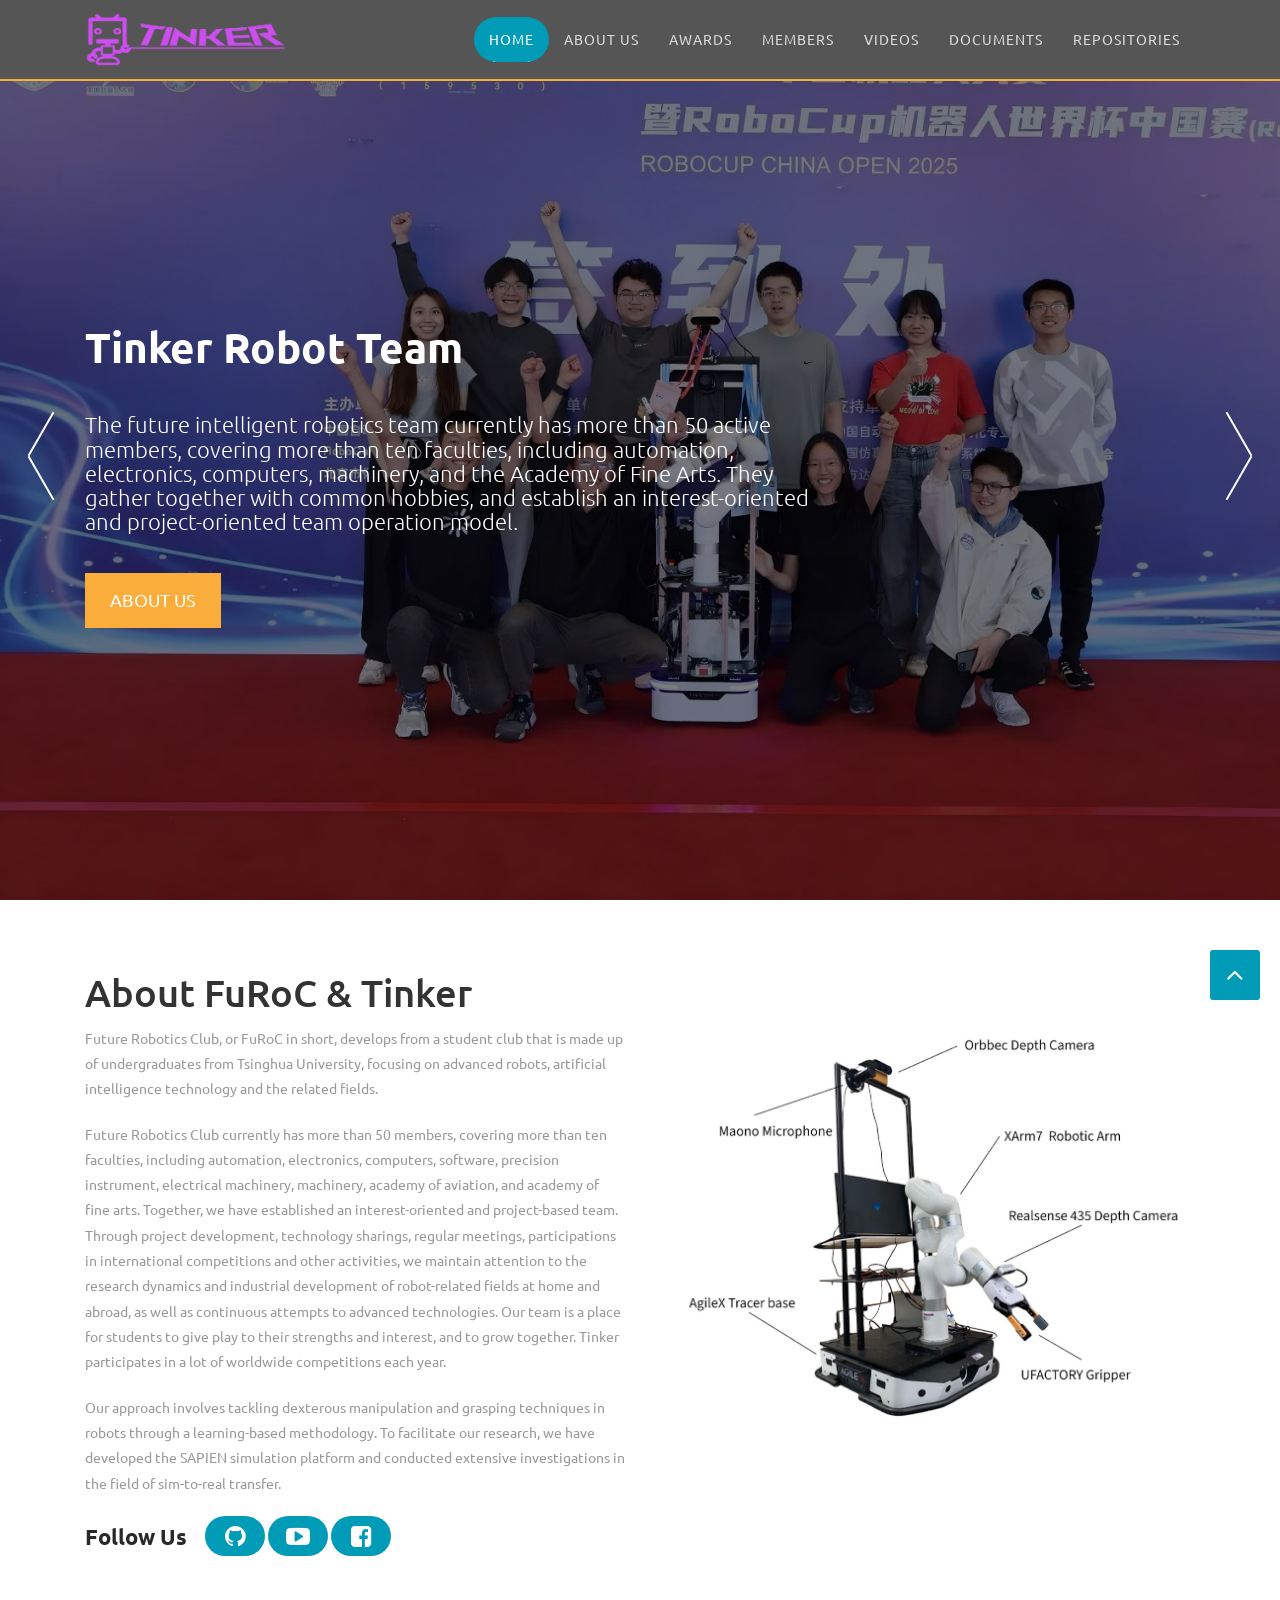
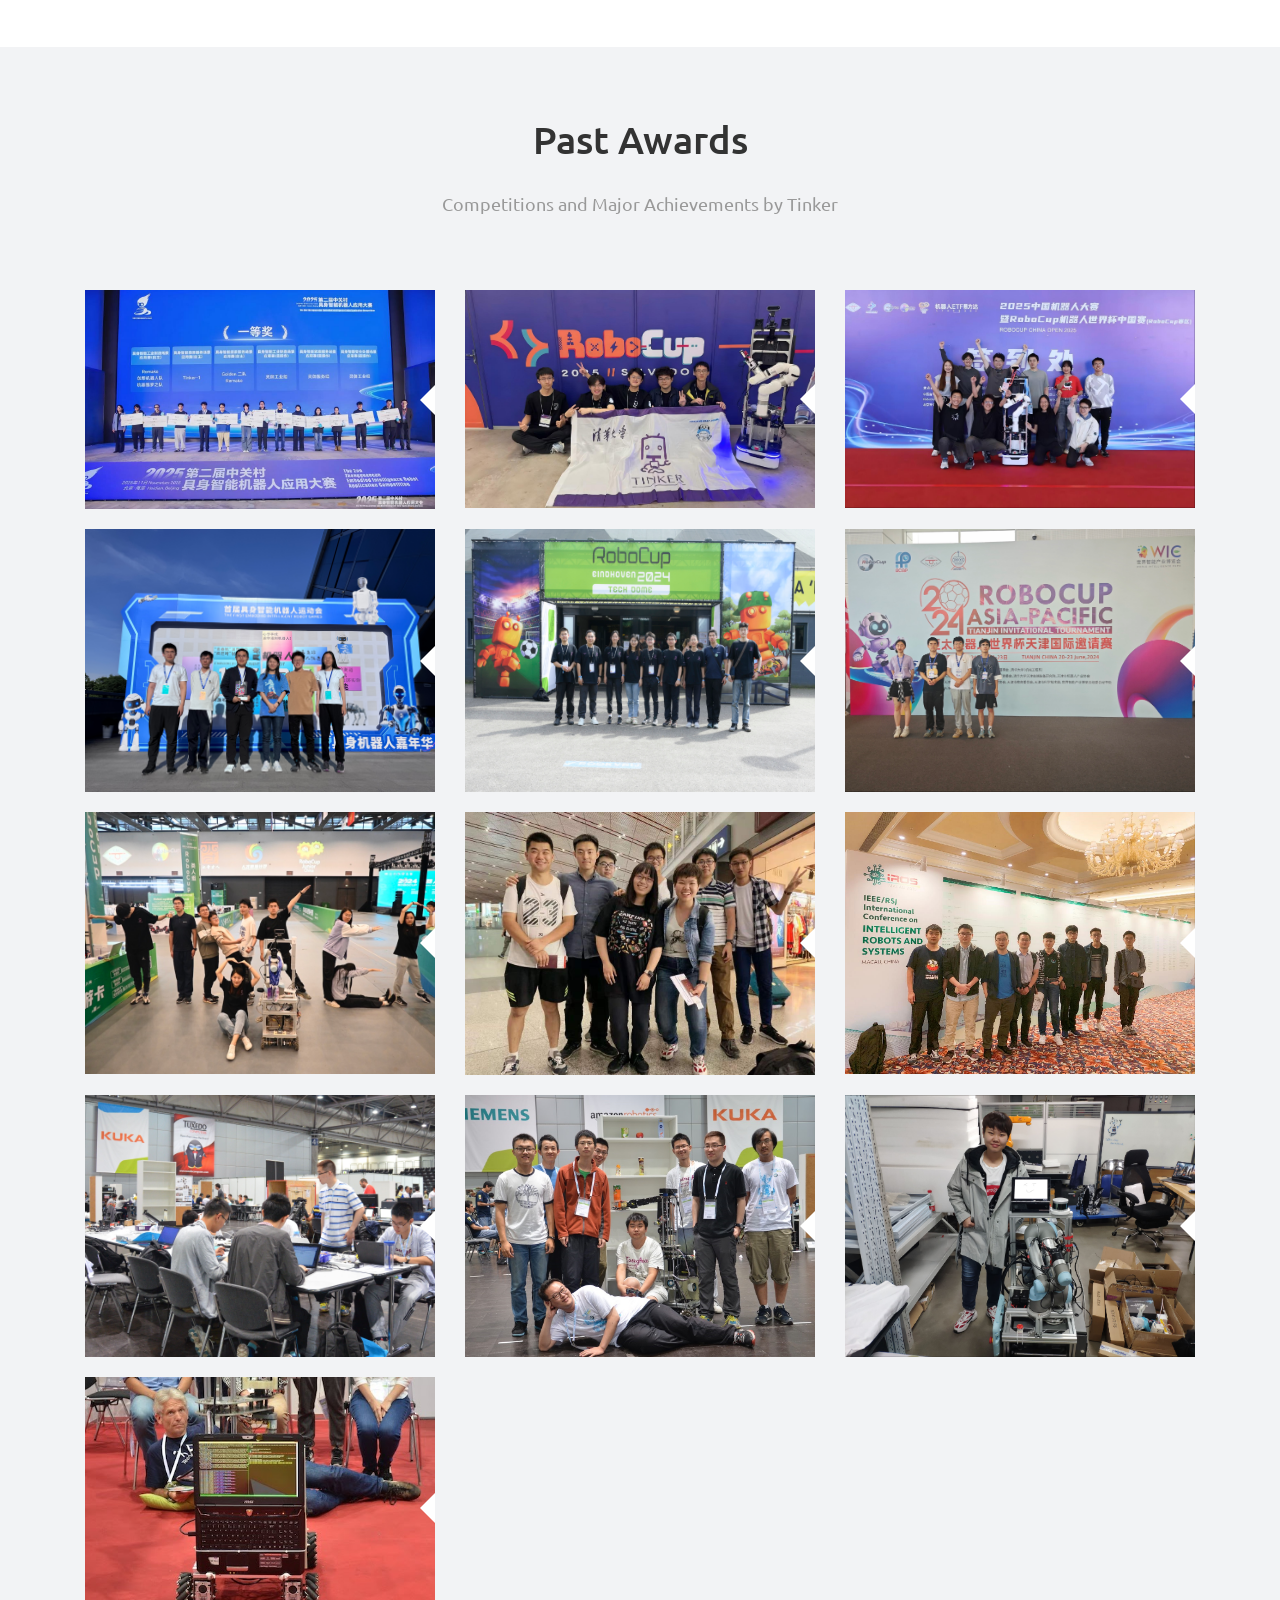
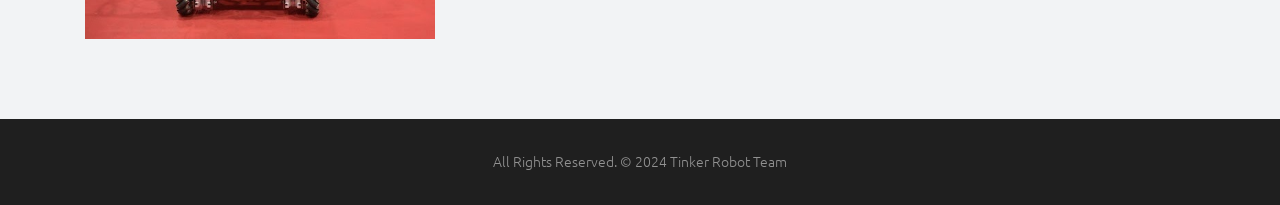
==== index.html @ 97828e86 "Update index.html" ====
<!DOCTYPE html>
<html lang="en">
<head>

    <!-- Basic -->
    <meta charset="utf-8">
    <meta http-equiv="X-UA-Compatible" content="IE=edge">   
   
    <!-- Mobile Metas -->
    <meta name="viewport" content="width=device-width, minimum-scale=1.0, maximum-scale=1.0, user-scalable=no">
 
     <!-- Site Metas -->
    <title>Tinker Robot Team</title>
    <meta name="keywords" content="Tinker, Robots">
    <meta name="description" content="Tinker - The most professional Student Robot Team from Tsinghua University">
    <meta name="author" content="Leung Dik Hin">

    <!-- Site Icons -->
    <link rel="shortcut icon" href="images/favicon.ico" type="image/x-icon" />
    <link rel="apple-touch-icon" href="images/apple-touch-icon.png">

    <!-- Bootstrap CSS -->
    <link rel="stylesheet" href="css/bootstrap.min.css">
    <!-- Site CSS -->
    <link rel="stylesheet" href="style.css">
    <!-- Responsive CSS -->
    <link rel="stylesheet" href="css/responsive.css">
    <!-- Custom CSS -->
    <link rel="stylesheet" href="css/custom.css">
    <script src="js/modernizr.js"></script> <!-- Modernizr -->

    <!--[if lt IE 9]>
      <script src="https://oss.maxcdn.com/libs/html5shiv/3.7.0/html5shiv.js"></script>
      <script src="https://oss.maxcdn.com/libs/respond.js/1.4.2/respond.min.js"></script>
    <![endif]-->

</head>
<body id="page-top" class="politics_version">

    <!-- LOADER -->
    <div id="preloader">
        <div class="loader">
            <span></span>
            <span></span>
            <span></span>
            <span></span>
        </div>
    </div><!-- end loader -->
    <!-- END LOADER -->
    
    <!-- Navigation -->
    <nav class="navbar navbar-expand-lg navbar-dark fixed-top" id="mainNav" style="background-color: #555555;">
        <div class="container">
            <a class="navbar-brand js-scroll-trigger" href="#page-top">
                <img class="img-fluid" src="images/logo.png" alt="" style="width: 200px"/>
            </a>
            <button class="navbar-toggler navbar-toggler-right" type="button" data-toggle="collapse" data-target="#navbarResponsive" aria-controls="navbarResponsive" aria-expanded="false" aria-label="Toggle navigation"> Menu <em class="fa fa-bars"></em></button>
            <div class="collapse navbar-collapse" id="navbarResponsive">
            <ul class="navbar-nav text-uppercase ml-auto">
                <li class="nav-item">
                <a class="nav-link js-scroll-trigger active" href="#home">Home</a>
                </li>
                <li class="nav-item">
                <a class="nav-link js-scroll-trigger" href="#about">About Us</a>
                </li>
                <li class="nav-item">
                <a class="nav-link js-scroll-trigger" href="#awards">Awards</a>
                </li>
                <li class="nav-item">
                <a class="nav-link js-scroll-trigger" href="/members.html">Members</a>
                </li>
                <li class="nav-item">
                <a class="nav-link js-scroll-trigger" href="/videos.html">Videos</a>
                </li>
                <li class="nav-item">
                <a class="nav-link js-scroll-trigger" href="/documents.html">Documents</a>
                </li>

                <li class="nav-item dropdown">
                    <span class="nav-link js-scroll-trigger">Repositories</span>
                    <div class="dropdown-content">
                        <a href="https://github.com/tinkerfuroc">Homepage</a>
                        <a href="https://github.com/tinkerfuroc/tk25_decision/tree/dev-groceries">Behavior Tree</a>
                        <a href="https://github.com/tinkerfuroc/tk25_vision_train">Train Segmentation</a>
                        <a href="https://github.com/tinkerfuroc/tk26_vision">Vision</a>
                        <a href="https://github.com/tinkerfuroc/Tinker_gazebo_ros2_simulation">Simulation(Gazebo)</a>
                        <a href="https://github.com/tinkerfuroc/Tinker_sapien_simulation">Simulation(SAPIEN)</a>
                    </div>
                </li>
            </ul>
            </div>
        </div>
    </nav>
    
    <div id="home" class="ct-header ct-header--slider ct-slick-custom-dots">
        <div class="ct-slick-homepage" data-arrows="true" data-autoplay="false">

            <div class="ct-header tablex item" data-background="images/compressed/Robocup@HomeChina2025.jpg">
                <div class="ct-u-display-tablex">
                    <div class="inner">
                        <div class="container">
                            <div class="row">
                                <div class="col-md-8 col-lg-8 slider-inner">
                                    <h1 class="big animated">Tinker Robot Team</h1>
                                    <p class="animated">The future intelligent robotics team currently has more than 50 active members, covering more than ten faculties, including automation, electronics, computers, machinery, and the Academy of Fine Arts. They gather together with common hobbies, and establish an interest-oriented and project-oriented team operation model.</p>
                                    <a class="btn-new from-middle animated js-scroll-trigger" href="#about">About us</a>
                                </div>
                            </div>
                        </div>
                    </div>
                </div>
            </div>

            <div class="ct-header tablex item" data-background="images/compressed/Robocup@Home2025.jpg">
                <div class="ct-u-display-tablex">
                    <div class="inner">
                        <div class="container">
                            <div class="row">
                                <div class="col-md-8 col-lg-8 slider-inner">
                                    <h1 class="big animated">Tinker @ Rocobup</h1>
                                    <p class="animated">The Tinker team has been participating in the RoboCup@Home competition since 2014. The competition is aimed at home service scenarios and examines robot dynamic mapping and navigation, voice recognition and analysis, item grabbing and placement, human body recognition and interaction and other technologies. After several years of accumulation and improvements, Tinker has become a strong team with a high technology level.</p>
                                    <a class="btn-new from-middle animated js-scroll-trigger" href="#awards">More</a>
                                </div>
                            </div>
                        </div>
                    </div>
                </div>
            </div>

            <div class="ct-header tablex item" data-background="uploads/banner-03.jpg">
                <div class="ct-u-display-tablex">
                    <div class="inner">
                        <div class="container">
                            <div class="row">
                                <div class="col-md-8 col-lg-8 slider-inner">
                                    <h1 class="big animated">Tinker @ IROS</h1>
                                    <p class="animated">In the 2019 IROS Robotic Grasping and Manipulation Competition, we won the first place and honorary team in two task categories. More than ten research institutions including universities participated in this competition, for example the University of Cambridge, MIT, University of Birmingham, University of Colorado and Tsinghua University, etc. Hence our success proved the feasibility and advanced nature of the robotic arm module.</p>
                                    <a class="btn-new from-middle animated js-scroll-trigger" href="#awards">More</a>
                                </div>
                            </div>
                        </div>
                    </div>
                </div>
            </div>
            
            <div class="ct-header tablex item" data-background="images/compressed/Tinker-Daily-7.png">
                <div class="ct-u-display-tablex">
                    <div class="inner">
                        <div class="container">
                            <div class="row">
                                <div class="col-md-8 col-lg-8 slider-inner">
                                    <h1 class="big animated">Tinker Robot Team</h1>
                                    <p class="animated">Striving for excellence</p>
                                    <a class="btn-new from-middle animated js-scroll-trigger" href="#about">About Us</a>
                                </div>
                            </div>
                        </div>
                    </div>
                </div>
            </div>
            
        </div><!-- .ct-slick-homepage -->
    </div><!-- .ct-header --> 

    <div id="about" class="section wb">
        <div class="container">
            <div class="row">
                <div class="col-md-6">
                    <div class="message-box">
                        <h2>About FuRoC & Tinker</h2>
                        <p>Future Robotics Club, or FuRoC in short, develops from a student club that is made up of undergraduates from Tsinghua University, focusing on advanced robots, artificial intelligence technology and the related fields.</p>
                        <p>Future Robotics Club currently has more than 50 members, covering more than ten faculties, including automation, electronics, computers, software, precision instrument, electrical machinery, machinery, academy of aviation, and academy of fine arts. Together, we have established an interest-oriented and project-based team. Through project development, technology sharings, regular meetings, participations in international competitions and other activities, we maintain attention to the research dynamics and industrial development of robot-related fields at home and abroad, as well as continuous attempts to advanced technologies. Our team is a place for students to give play to their strengths and interest, and to grow together. Tinker participates in a lot of worldwide competitions each year.</p>
                        <!-- <p>Here, you can find students from a huge variety of subjects, including Conputer Science, Electronic Engineering, Automation, Mechanical Engineering, etc</p> -->
                        <p>Our approach involves tackling dexterous manipulation and grasping techniques in robots through a learning-based methodology. To facilitate our research, we have developed the SAPIEN simulation platform and conducted extensive investigations in the field of sim-to-real transfer.  </p>
                        
                        <ul>
                            <li><b>Follow Us</b></li>
                            <li><a href="https://github.com/tinkerfuroc" target="_blank"><i class="fa fa-github" aria-hidden="true"></i></a></li>
                            <li><a href="https://www.youtube.com/channel/UCnm4oMV7eWw8A3wfVntq0HA" target="_blank"><i class="fa fa-youtube-play" aria-hidden="true"></i></a></li>
                            <li><a href="https://www.facebook.com/furoctinker" target="_blank"><i class="fa fa-facebook-square" aria-hidden="true"></i></a></li>
                        </ul>

                        <!-- <a class="btn-new from-middle animated" href="#">Download cv</a> -->
                    </div><!-- end messagebox -->
                </div><!-- end col -->

                <div class="col-md-6">
                    <div class="right-box-pro wow fadeIn">
                        <img src="images/about.jpg" width="100%" alt="" class="img-fluid img-rounded fat-ab">
                    </div><!-- end media -->
                </div><!-- end col -->
            </div><!-- end row -->
        </div><!-- end container -->
    </div><!-- end section -->
    
 
    
    <div id="awards" class="section lb">
        <div class="container">
            <div class="section-title text-center">
                <h3>Past Awards</h3>
                <p>Competitions and Major Achievements by Tinker</p>
            </div><!-- end title -->
            
            <div class="row">
                <div class="col-md-4 col-sm-6 col-lg-4">
                <figure class="snip1401">
                    <img src="images/compressed/Zhongguancun2025.jpg" alt="" />
                    <figcaption>
                        <h3>Zhongguancun Embodied AI Competition</h3>
                        <p>17-18 November 2025</p>
                        <p>Beijing |China</p>
                        <p>First Prize</p>
                    </figcaption>
                    <i class="ion-ios-home-outline"></i>
                    <a href="https://www.leaderobot.com/news/6719" target="_blank"></a>
                </figure>
                </div>
                <div class="col-md-4 col-sm-6 col-lg-4">
                    <figure class="snip1401">
                    <img src="images/compressed/Robocup@Home2025.jpg" alt="" />
                    <figcaption>
                        <h3>RoboCup@home 2025</h3>
                        <p>15 July 2025</p>
                        <p>Salvador | Brazil</p>
                        <br>
                        <p>Rank 8</p>
                    </figcaption>
                    <i class="ion-ios-home-outline"></i>
                    <a href="https://2025.robocup.org/robocuphome/" target="_blank"></a>
                </figure>
                </div>
                <div class="col-md-4 col-sm-6 col-lg-4">
                    <figure class="snip1401">
                        <img src="images/compressed/Robocup@HomeChina2025.jpg" alt="" />
                        <figcaption>
                            <h3>RoboCup@Home China 2025</h3>
                            <p>1 May 2025</p>
                            <p>Beijing | China</p>
                            <br>
                            <p>Third Prize</p>
                        </figcaption>
                        <i class="ion-ios-home-outline"></i>
                        <a href="http://crc.drct-caa.org.cn" target="_blank"></a>
                    </figure>
                </div>
                <div class="col-md-4 col-sm-6 col-lg-4">
                    <figure class="snip1401">
                        <img src="images/compressed/EmbodiedIntelligentRobotSportsCompetition2025.jpg" alt="" />
                        <figcaption>
                            <h3>Embodied Intelligent Robot Sports Competition 2025</h3>
                            <p>25-26 April 2025</p>
                            <p>Jiangsu | China</p>
                            <p>Anthropomorphic Design Award</p>
                        </figcaption>
                        <i class="ion-ios-home-outline"></i>
                        <a href="https://www.worldrobotconference.com/contest/EmbodiedArtificialIntelligence/2025.html" target="_blank"></a>
                    </figure>
                </div>
                <div class="col-md-4 col-sm-6 col-lg-4">
                    <figure class="snip1401">
                        <img src="images/compressed/Tinker@Robocup2024.jpg" alt="" />
                        <figcaption>
                            <h3>RoboCup@home 2024</h3>
                            <p>17-21 July 2024</p>
                            <p>Eindhoven | Netherlands</p>
                            <br>
                            <p>Participation</p>
                        </figcaption>
                        <i class="ion-ios-home-outline"></i>
                        <a href="https://2024.robocup.org" target="_blank"></a>
                    </figure>
                </div>
                <div class="col-md-4 col-sm-6 col-lg-4">
                    <figure class="snip1401">
                        <img src="images/compressed/Tinker@Robocup_ap2024.jpg" alt="" />
                        <figcaption>
                            <h3>RoboCup@home Asia Pacific 2024</h3>
                            <p>20-23 June 2024</p>
                            <p>Tianjin | China</p>
                            <br>
                            <p>Rank 3</p>
                        </figcaption>
                        <i class="ion-ios-home-outline"></i>
                        <a href="https://robocupap.org" target="_blank"></a>
                    </figure>
                </div>
                <div class="col-md-4 col-sm-6 col-lg-4">
                    <figure class="snip1401">
                        <img src="images/compressed/Tinker@Robocup_china2024.jpg" alt="" />
                        <figcaption>
                            <h3>RoboCup@home China 2024</h3>
                            <p>17-19 May 2024</p>
                            <p>Quanzhou | China</p>
                            <br>
                            <p>The Third Prize</p>
                        </figcaption>
                        <i class="ion-ios-home-outline"></i>
                        <a href="http://crc.drct-caa.org.cn" target="_blank"></a>
                    </figure>
                </div>
                <div class="col-md-4 col-sm-6 col-lg-4">
                    <figure class="snip1401">
                        <img src="uploads/blog-01.jpg" alt="" />
                        <figcaption>
                            <h3>RoboCup@home 2019</h3>
                            <p>2-8 July 2019</p>
                            <p>Sydney | Australia</p>
                            <br>
                            <p>Rank 7</p>
                        </figcaption>
                        <i class="ion-ios-home-outline"></i>
                        <a href="https://2019.robocup.org/" target="_blank"></a>
                    </figure>
                </div>
                <div class="col-md-4 col-sm-6 col-lg-4">
                    <figure class="snip1401">
                        <img src="uploads/blog-02.jpg" alt="" />
                        <figcaption>
                            <h3>IROS 2019</h3>
                            <p>4-8 November 2019</p>
                            <p>Macau | China</p>
                            <br>
                            <p>Logistics - First Place</p>
                        </figcaption>
                        <i class="ion-ios-home-outline"></i>
                        <a href="https://www.iros2019.org/" target="_blank"></a>
                    </figure>
                </div>
                <div class="col-md-4 col-sm-6 col-lg-4">
                    <figure class="snip1401">
                        <img src="uploads/blog-03.jpg" alt="" />
                        <figcaption>
                            <h3>RoboCup@home 2017</h3>
                            <p>25-31 July 2017</p>
                            <p>Nagoya | Japan</p>
                            <br>
                            <p>Participation</p>
                        </figcaption>
                        <i class="ion-ios-home-outline"></i>
                        <a href="https://www.robocup2017.org/" target="_blank"></a>
                    </figure>
                </div>
                
                <div class="col-md-4 col-sm-6 col-lg-4">
                    <figure class="snip1401">
                        <img src="uploads/blog-04.jpg" alt="" />
                        <figcaption>
                            <h3>RoboCup@home 2016</h3>
                            <p>28 June - 4 July 2016</p>
                            <p>Leipzig | Germany</p>
                            <br>
                            <p>Rank 5</p>
                        </figcaption>
                        <i class="ion-ios-home-outline"></i>
                        <a href="http://2016.robocup.org/" target="_blank"></a>
                    </figure>
                </div>
                <div class="col-md-4 col-sm-6 col-lg-4">
                    <figure class="snip1401">
                        <img src="uploads/blog-05.jpg" alt="" />
                        <figcaption>
                            <h3>RoboCup@home 2015</h3>
                            <p>17 - 23 July 2015</p>
                            <p>Hefei | China</p>
                            <br>
                            <p>Rank 10</p>
                        </figcaption>
                        <i class="ion-ios-home-outline"></i>
                        <a href="https://www.robocup2015.org/" target="_blank"></a>
                    </figure>
                </div>
                <div class="col-md-4 col-sm-6 col-lg-4">
                    <figure class="snip1401">
                        <img src="uploads/blog-06.jpg" alt="" />
                        <figcaption>
                            <h3>RoboCup@home 2014</h3>
                            <p>19 - 25 July 2014</p>
                            <p>João Pessoa | Brazil</p>
                            <br>
                            <p>Rank 10</p>
                        </figcaption>
                        <i class="ion-ios-home-outline"></i>
                        <a href="http://www.robocup2014.org/" target="_blank"></a>
                    </figure>
                </div>
            </div>
            
        </div>
    </div>

    <div class="copyrights">
        <div class="container">
            <div class="footer-distributed">
                <div class="footer-left">
                    <p class="footer-company-name"><font color=#929292>All Rights Reserved. &copy; 2024 Tinker Robot Team</font></p>
                </div>
            </div>
        </div><!-- end container -->
    </div><!-- end copyrights -->

    <a href="#" id="scroll-to-top" class="dmtop global-radius"><i class="fa fa-angle-up"></i></a>

    <!-- ALL JS FILES -->
    <script src="js/all.js"></script>
    <!-- Camera Slider -->
    <script src="js/jquery.mobile.customized.min.js"></script>
    <script src="js/jquery.easing.1.3.js"></script> 
    <script src="js/parallaxie.js"></script>
    <script src="js/slick.min.js"></script>
    <script src="js/animated-slider.js"></script>
    <!-- Contact form JavaScript -->
    <script src="js/jqBootstrapValidation.js"></script>
    <script src="js/contact_me.js"></script>
    <!-- ALL PLUGINS -->
    <script src="js/custom.js"></script>
</body>
</html>
---- style.css ----
/*------------------------------------------------------------------
    Version: 1.0
-------------------------------------------------------------------*/

/*------------------------------------------------------------------
    IMPORT FONTS
-------------------------------------------------------------------*/

@import url('https://fonts.googleapis.com/css?family=Ubuntu:300,300i,400,400i,500,500i,700,700i');

/*------------------------------------------------------------------
    IMPORT FILES
-------------------------------------------------------------------*/

@import url(css/animate.css);
@import url(css/slick.min.css);
@import url(css/animated-slider.css);
@import url(css/flaticon.css);
@import url(css/prettyPhoto.css);
@import url(css/owl.carousel.css);
@import url(css/font-awesome.min.css);

/*------------------------------------------------------------------
    SKELETON
-------------------------------------------------------------------*/

body {
	--def: #ffffff; 	
	--inv: #009bb7;
    color: #999999;
    font-size: 14px;
    font-family: 'Ubuntu', sans-serif;
    line-height: 1.80857;
}

html, body{
	height: 100%;
}

body.demos .section {
    background: url(images/bg.png) repeat top center #f2f3f5;
}

body.demos .section-title img {
    max-width: 280px;
    display: block;
    margin: 10px auto;
}

body.demos .service-widget h3 {
    border-bottom: 1px solid #ededed;
    font-size: 18px;
    padding: 20px 0;
    background-color: #ffffff;
}

body.demos .service-widget {
    margin: 0 0 30px;
    padding: 30px;
    background-color: #fff
}

body.demos .container-fluid {
    max-width: 1080px
}

a {
    color: #1f1f1f;
    text-decoration: none !important;
    outline: none !important;
    -webkit-transition: all .3s ease-in-out;
    -moz-transition: all .3s ease-in-out;
    -ms-transition: all .3s ease-in-out;
    -o-transition: all .3s ease-in-out;
    transition: all .3s ease-in-out;
}

h1,
h2,
h3,
h4,
h5,
h6 {
    letter-spacing: 0;
    font-weight: normal;
    position: relative;
    padding: 0 0 10px 0;
    font-weight: normal;
    line-height: 120% !important;
    color: #333333;
    margin: 0
}

h1 {
    font-size: 24px
}

h2 {
    font-size: 22px
}

h3 {
    font-size: 18px
}

h4 {
    font-size: 16px
}

h5 {
    font-size: 14px
}

h6 {
    font-size: 13px
}

h1 a,
h2 a,
h3 a,
h4 a,
h5 a,
h6 a {
    color: #212121;
    text-decoration: none!important;
    opacity: 1
}

h1 a:hover,
h2 a:hover,
h3 a:hover,
h4 a:hover,
h5 a:hover,
h6 a:hover {
    opacity: .8
}

a {
    color: #222222;
    text-decoration: none;
    outline: none;
}

a,
.btn {
    text-decoration: none !important;
    outline: none !important;
    -webkit-transition: all .3s ease-in-out;
    -moz-transition: all .3s ease-in-out;
    -ms-transition: all .3s ease-in-out;
    -o-transition: all .3s ease-in-out;
    transition: all .3s ease-in-out;
}

.btn-custom {
    margin-top: 20px;
    background-color: transparent !important;
    border: 2px solid #ddd;
    padding: 12px 40px;
    font-size: 16px;
}

.lead {
    font-size: 18px;
    line-height: 30px;
    color: #767676;
    margin: 0;
    padding: 0;
}

blockquote {
    margin: 20px 0 20px;
    padding: 30px;
}

ul, li, ol{
	margin: 0px;
	list-style: none;
	padding: 0px;
}


/*------------------------------------------------------------------
    WP CORE
-------------------------------------------------------------------*/

.first {
    clear: both
}

.last {
    margin-right: 0
}

.alignnone {
    margin: 5px 20px 20px 0;
}

.aligncenter,
div.aligncenter {
    display: block;
    margin: 5px auto 5px auto;
}

.alignright {
    float: right;
    margin: 10px 0 20px 20px;
}

.alignleft {
    float: left;
    margin: 10px 20px 20px 0;
}

a img.alignright {
    float: right;
    margin: 10px 0 20px 20px;
}

a img.alignnone {
    margin: 10px 20px 20px 0;
}

a img.alignleft {
    float: left;
    margin: 10px 20px 20px 0;
}

a img.aligncenter {
    display: block;
    margin-left: auto;
    margin-right: auto
}

.wp-caption {
    background: #fff;
    border: 1px solid #f0f0f0;
    max-width: 96%;
    /* Image does not overflow the content area */
    padding: 5px 3px 10px;
    text-align: center;
}

.wp-caption.alignnone {
    margin: 5px 20px 20px 0;
}

.wp-caption.alignleft {
    margin: 5px 20px 20px 0;
}

.wp-caption.alignright {
    margin: 5px 0 20px 20px;
}

.wp-caption img {
    border: 0 none;
    height: auto;
    margin: 0;
    max-width: 98.5%;
    padding: 0;
    width: auto;
}

.wp-caption p.wp-caption-text {
    font-size: 11px;
    line-height: 17px;
    margin: 0;
    padding: 0 4px 5px;
}


/* Text meant only for screen readers. */

.screen-reader-text {
    clip: rect(1px, 1px, 1px, 1px);
    position: absolute !important;
    height: 1px;
    width: 1px;
    overflow: hidden;
}

.screen-reader-text:focus {
    background-color: #f1f1f1;
    border-radius: 3px;
    box-shadow: 0 0 2px 2px rgba(0, 0, 0, 0.6);
    clip: auto !important;
    color: #21759b;
    display: block;
    font-size: 14px;
    font-size: 0.875rem;
    font-weight: bold;
    height: auto;
    left: 5px;
    line-height: normal;
    padding: 15px 23px 14px;
    text-decoration: none;
    top: 5px;
    width: auto;
    z-index: 100000;
    /* Above WP toolbar. */
}


/*------------------------------------------------------------------
    HEADER
-------------------------------------------------------------------*/

.navbar-dark{
	/* background: #ffffff; */
	border-bottom: 2px solid #faad3b;
}

.navbar-dark .navbar-nav .nav-link{
	color: #dddddd;
	letter-spacing: 1px;
	font-size: 14px;
	position: relative;
	padding: 10px 15px;
	border-radius: 50px;
}
.navbar-dark .navbar-nav .nav-link:hover, .navbar-dark .navbar-nav .nav-link:focus{
	color: #ffffff;
	background: #eaad3b
}
.navbar-dark .navbar-nav .nav-link.active{
	background: #009bb7;
}
.navbar-dark .navbar-nav .nav-link::after {
    content: '';
    width: 0;
    height: 3px;
    background: #ffffff;
    position: absolute;
    bottom: 0;
    left: 0;
	right: 0;
	text-align: center;
	margin: 0 auto;
    border-radius: 0px;
    -webkit-transition: all .5s;
    transition: all .5s;
    z-index: -1;
}
.navbar-dark .navbar-nav .nav-link.active::after {
	width: 50%;
}

/**new-btn**/

.btn-new {		
	position: relative;	
	padding: 11px 25px;
	font-size: 18px;
	border: none;
	color: var(--inv);
	letter-spacing: 0px;
	text-transform: uppercase;
	transition: all 600ms cubic-bezier(0.77, 0, 0.175, 1);	
	cursor: pointer;
	background: #faad3b;
	color: #ffffff;
	display: inline-block;
	-webkit-user-select: none;
	   -moz-user-select: none;
	    -ms-user-select: none;
	        user-select: none;
}

.btn-new:before, .btn-new:after {
	content: '';
	position: absolute;	
	transition: inherit;
	z-index: -1;
}

.btn-new:hover {
	color: var(--def);
	transition-delay: .6s;
}

.btn-new:hover:before {
	transition-delay: 0s;
}

.btn-new:hover:after {
	background: var(--inv);
	transition-delay: .4s;
}

/* From Middle */

.from-middle:before {
	top: 0;
	left: 50%;
	height: 100%;
	width: 0;
	border: 1px solid var(--inv);
	border-left: 0;
	border-right: 0;
}

.from-middle:after {
	bottom: 0;
	left: 0;
	height: 0;
	width: 100%;
	background: var(--inv);
}

.from-middle:hover:before {
	left: 0;
	width: 100%;
}

.from-middle:hover:after {
	top: 0;
	height: 100%;
}


/*------------------------------------------------------------------
    SECTIONS
-------------------------------------------------------------------*/

.main-banner{
	height: 100%;
	position: relative;
}

.main-banner{
	display: table;
    width: 100%;
	text-align: center;
}
.main-banner::after {
    content: " ";
    position: absolute;
    top: 0;
    bottom: 0;
    left: 0;
    right: 0;
    background-color: #000;
    z-index: 0;
    opacity: .6;
}
.heading{
	color: #fff;
	display: table-cell;
	vertical-align: middle;
	position: relative;
	z-index: 1;
}
.heading h1{
	color: #ffffff;
	font-weight: 700;
	font-size: 62px;
	text-transform: uppercase;
}
.heading p{
	font-size: 18px;
	padding: 20px 0px;
}

.heading h3{
	color: ffffff;
}

.cd-words-wrapper {
  display: inline-block;
  position: relative;
  text-align: left;
}
.cd-words-wrapper b {
  display: inline-block;
  position: absolute;
  white-space: nowrap;
  left: 0;
  top: 0;
}
.cd-words-wrapper b.is-visible {
  position: relative;
}
.no-js .cd-words-wrapper b {
  opacity: 0;
}
.no-js .cd-words-wrapper b.is-visible {
  opacity: 1;
}

/* -------------------------------- 

xclip 

-------------------------------- */
.cd-headline.clip span {
  display: inline-block;
  padding: .2em 0;
  color: #ffffff;
  font-size: 30px;
}
.cd-headline.clip span b{
	text-transform: uppercase;
}
.cd-headline.clip .cd-words-wrapper {
  overflow: hidden;
  vertical-align: top;
}
.cd-headline.clip .cd-words-wrapper::after {
  /* line */
  content: '';
  position: absolute;
  top: 0;
  right: 0;
  width: 2px;
  height: 100%;
  background-color: #aebcb9;
}
.cd-headline.clip b {
  opacity: 0;
}
.cd-headline.clip b.is-visible {
  opacity: 1;
}


#mainNav.navbar-shrink {
    padding-top: 10px;
    padding-bottom: 10px;
    background-color: #555555;
	border-bottom: 2px solid #faad3b;
}

#clouds{
	margin-top: -5%;
	position: relative;
	z-index: 1;
}
#clouds path {
    fill: #ffffff;
    bottom: -10px;
    overflow: hidden;
    stroke: #ffffff;
}

.section {
    display: block;
    position: relative;
    overflow: hidden;
    padding: 70px 0;
}

.noover {
    overflow: visible;
}

.noover .btn-dark {
    border: 0 !important;
}

.nopad {
    padding: 0;
}

.nopadtop {
    padding-top: 0;
}

.section.wb {
    background-color: #ffffff;
}

.section.lb {
    background-color: #f2f3f5;
}

.section.db {
    background-color: #111111;
}

.section.color1 {
    background-color: #448AFF;
}

.first-section {
    display: block;
    position: relative;
    overflow: hidden;
    padding: 16em 0 13em;
}

.first-section h2 {
    color: #ffffff;
    font-size: 68px;
    font-weight: 300;
    text-transform: capitalize;
    display: block;
    margin: 0;
    padding: 0 0 30px;
    position: relative;
}

.first-section .lead {
    font-size: 21px;
    font-weight: 300;
    padding: 0 0 40px;
    margin: 0;
    line-height: inherit;
    color: #ffffff;
}

.macbookright {
    width: 980px;
    position: absolute;
    right: -15%;
    bottom: -6%;
}

.section-title {
    display: block;
    position: relative;
    margin-bottom: 60px;
}

.section-title p {
    color: #999;
    font-weight: 400;
    font-size: 18px;
    line-height: 33px;
    margin: 0;
}

.section-title h3 {
    font-size: 38px;
    font-weight: 500;
    line-height: 62px;
    margin: 0 0 25px;
    padding: 0;
    text-transform: none;
}

.section.colorsection p,
.section.colorsection h3,
.section.db h3 {
    color: #ffffff;
}





.big{
	font-size: 28px;
}




.right-box-pro{
	position: relative;
}
.right-box-pro img{
	z-index: 2;
}
.right-box-pro::before {
    
}

.fat-ab{}






.services-inner-box{
	padding: 15px;
	background: #ffffff;
	margin-bottom: 30px;
	text-align: center;
	position: relative;
	overflow: hidden;
}
.services-inner-box::before {
	content: "";
	position: absolute;
	background: #faad3b;
	width: 0;
	height: 0;
	top: 50%;
	left: 50%;
	border-radius: 50%;
	-webkit-transform: translate(-50%, -50%) scale(0);
	transform: translate(-50%, -50%) scale(0);
	transition: -webkit-transform calc(var(--photoboxAnimationDuration, .8s) / 2) ease;
	transition: transform calc(var(--photoboxAnimationDuration, .8s) / 2) ease;
	transition: transform calc(var(--photoboxAnimationDuration, .8s) / 2) ease, -webkit-transform calc(var(--photoboxAnimationDuration, .8s) / 2) ease;
	-webkit-transition: all .5s ease-in-out;
    -moz-transition: all .5s ease-in-out;
    -ms-transition: all .5s ease-in-out;
    -o-transition: all .5s ease-in-out;
    transition: all .5s ease-in-out;
	z-index: 0;
}
.services-inner-box:hover::before{
	width: 100%;
	height: 100%;
	-webkit-transform: translate(-50%, -50%) scale(4);
	transform: translate(-50%, -50%) scale(4);
	transition-duration: var(--photoboxAnimationDuration, .8s);
	-webkit-transition: all .5s ease-in-out;
    -moz-transition: all .5s ease-in-out;
    -ms-transition: all .5s ease-in-out;
    -o-transition: all .5s ease-in-out;
    transition: all .5s ease-in-out;
}

.ser-icon{
	width: 90px;
	height: 90px;
	text-align: center;
	line-height: 90px;
	margin: 0 auto;
	margin-bottom: 20px;
	background: #009bb7;
	position: relative;
	z-index: 1;
}
.ser-icon i{
	font-size: 50px;
	color: #ffffff;
	position: relative;
	z-index: 1;
}
.services-inner-box h2{
	font-size: 22px;
	font-weight: 500;
	position: relative;
	z-index: 1;
}

.services-inner-box p{
	font-size: 14px;
	position: relative;
	z-index: 1;
}

.services-inner-box:hover h2{
	color: #ffffff;
}
.services-inner-box:hover p{
	color: #ffffff;
}


/*------------------------------------------------------------------
    PORTFOLIO
-------------------------------------------------------------------*/

.item-h2,
.item-h1 {
    height: 100% !important;
    height: auto !important;
}

.isotope-item {
    z-index: 2;
    padding: 0;
}

.isotope-hidden.isotope-item {
    pointer-events: none;
    z-index: 1;
}

.isotope,
.isotope .isotope-item {
    /* change duration value to whatever you like */
    -webkit-transition-duration: 0.8s;
    -moz-transition-duration: 0.8s;
    transition-duration: 0.8s;
}

.isotope {
    -webkit-transition-property: height, width;
    -moz-transition-property: height, width;
    transition-property: height, width;
}

.isotope .isotope-item {
    -webkit-transition-property: -webkit-transform, opacity;
    -moz-transition-property: -moz-transform, opacity;
    transition-property: transform, opacity;
}

.portfolio-filter ul {
    padding: 0;
    z-index: 2;
    display: block;
    position: relative;
    margin: 0;
}

.portfolio-filter ul li {
    border-radius: 0;
    display: inline-block;
    margin: 0 5px 0 0;
    text-decoration: none;
    text-transform: uppercase;
    vertical-align: middle;
}

.portfolio-filter ul li:last-child:after {
    content: "";
}

.portfolio-filter ul li .btn-dark {
    box-shadow: none;
    background-color: transparent;
    border: 1px solid #e6e7e6 !important;
    color: #1f1f1f;
    font-weight: 400;
    font-size: 13px;
    padding: 10px 30px;
}

.da-thumbs {
    list-style: none;
    position: relative;
    padding: 0;
}

.da-thumbs .pitem {
    margin: 0;
    padding: 15px;
    position: relative;
}

.da-thumbs .pitem a,
.da-thumbs .pitem a img {
    display: block;
    position: relative;
}

.da-thumbs .pitem a {
    overflow: hidden;
}

.da-thumbs .pitem a div {
    position: absolute;
    background-color: rgba(0, 0, 0, 0.8);
    width: 100%;
    height: 100%;
}

.da-thumbs .pitem a div h3 {
    display: block;
    color: #ffffff;
    font-size: 20px;
    padding: 30px 15px;
    text-transform: capitalize;
    font-weight: normal;
}

.da-thumbs .pitem a div h3 small {
    display: block;
    color: #ffffff;
    margin-top: 5px;
    font-size: 13px;
    font-weight: 300;
}

.da-thumbs .pitem a div i {
    background-color: #1f1f1f;
    position: absolute;
    color: #ffffff !important;
    bottom: 0;
    font-size: 15px;
    z-index: 12;
    right: 0;
    width: 40px;
    height: 40px;
    line-height: 40px;
    text-align: center;
}


/*------------------------------------------------------------------
    TESTIMONIALS
-------------------------------------------------------------------*/

.logos img {
    margin: auto;
    display: block;
    text-align: center;
    width: 100%;
    opacity: 0.3;
}

.logos img:hover {
    opacity: 0.5;
}

.desc i {
    color: #ffffff;
    font-size: 37px;
    vertical-align: middle;
    margin-right: 12px;
}

.desc {
    padding: 30px;
    position: relative;
    background: #009bb7;
    border: 10px solid #faad3b;
}

.testi-meta {
    display: inline-block;
    margin-top: 20px;
	text-align: center;
}

.testimonial h4 {
    font-size: 18px;
    color: #333333;
    padding: 13px 0 0;
}

.testimonial img {
    max-width: 55px;
	margin: 0 auto;
}

.testimonial small {
    margin-top: 7px;
    font-size: 16px;
    display: block;
}

.testimonial {
    background-color: transparent;
	max-width: 3000px;
	margin: 0 auto;
	text-align: center;
	width: 100%;
}

.testimonial h3 {
    padding: 0 0 10px;
    font-size: 20px;
    font-weight: 600;
	color: #292929;
}

.testimonial small,
.testimonial .lead {
    background-color: transparent;
    color: #ffffff;
    display: block;
    font-size: 16px;
    font-style: normal;
    line-height: 30px;
    margin: 0;
    padding: 0;
    position: relative;
}

.testimonial p:after {
    display: none;
}


/*------------------------------------------------------------------
    PRICING TABLES
-------------------------------------------------------------------*/

.pricing-table {
    margin: 50px 0 0 0;
    background: #fff;
    box-shadow: 0 5px 14px rgba(0, 0, 0, 0.1);
}

.pricing-table i {
    width: 30px;
    color: #c2c2c2;
    display: inline-block;
    margin-right: 10px;
    padding-right: 5px;
    border-right: 1px solid #ececec;
}

.pricing-table .btn-dark {
    padding: 10px 24px;
    font-size: 15px;
}

.pricing-table strong {
    font-weight: 600;
    margin-right: 6px;
    color: #1f1f1f;
}

.pricing-table-header {
    padding: 30px 0 25px 0;
    background: #ffffff;
}

.pricing-table-header h2 {
    font-size: 31px;
    margin: 0;
    padding: 0;
    font-weight: 300;
}

.pricing-table-header h3 {
    font-size: 15px;
    font-weight: 600;
    color: #aaaaaa;
    margin-top: 10px;
    text-transform: uppercase;
}

.pricing-table-space {
    height: 10px;
}

.pricing-table-text {
    margin: 15px 30px 0 30px;
    padding: 0 10px 15px 10px;
    border-bottom: 1px solid #ececec;
    font-weight: 300;
    line-height: 30px;
    color: #c2c2c2;
    font-size: 16px;
}

.pricing-table-text p {
    font-weight: 400;
}

.pricing-table-features {
    margin: 15px 30px 0 30px;
    padding: 0 10px 15px 30px;
    border-bottom: 1px solid #ececec;
    text-align: left;
    line-height: 30px;
    font-size: 16px;
    color: #c2c2c2;
}

.pricing-table-highlighted h3,
.pricing-table-highlighted h2 {
    color: #ffffff !important;
}

.pricing-table-sign-up {
    margin-top: 25px;
    padding-bottom: 30px;
}


/* Highlighted table */

.pricing-table-highlighted {
    margin-top: 0;
}

.m130 {
    margin-top: 130px;
}

.nav-pills {
    border: 1px solid #e1e1e1;
}

.nav-pills > li {
    width: 50%;
    padding: 10px;
    float: left;
    margin: 0 !important;
}

.nav-pills > li > a {
    margin: 0!important;
    text-align: center;
    background-color: #f4f4f4;
}


/*------------------------------------------------------------------
    ICON BOXES
-------------------------------------------------------------------*/

.icon-wrapper {
    position: relative;
    cursor: pointer;
    display: block;
    z-index: 1;
}

.icon-wrapper i {
    width: 75px;
    height: 75px;
    text-align: center;
    line-height: 75px;
    font-size: 28px;
    background-color: #f2f3f5;
    color: #1f1f1f;
    margin-top: 0;
}

.small-icons.icon-wrapper:hover i,
.small-icons.icon-wrapper:hover i:hover,
.small-icons.icon-wrapper i {
    width: auto !important;
    height: auto !important;
    line-height: 1 !important;
    padding: 0 !important;
    color: #e3e3e3 !important;
    background-color: transparent !important;
    background: none !important;
    margin-right: 10px !important;
    vertical-align: middle;
    font-size: 24px !important;
}

.small-icons.icon-wrapper h3 {
    font-size: 18px;
    padding-bottom: 5px;
}

.small-icons.icon-wrapper p {
    padding: 0;
    margin: 0;
}

.icon-wrapper h3 {
    font-size: 21px;
    padding: 0 0 15px;
    margin: 0;
}

.icon-wrapper p {
    margin-bottom: 0;
    padding-left: 95px;
}

.icon-wrapper p small {
    display: block;
    color: #999;
    margin-top: 10px;
    text-transform: none;
    font-weight: 600;
    font-size: 16px;
}

.icon-wrapper p small:after {
    content: "\f105";
    font-family: FontAwesome;
    margin-left: 5px;
    font-size: 11px;
}


/*------------------------------------------------------------------
    MESSAGE BOXES
-------------------------------------------------------------------*/

.event_dit{
	margin-top: 20px;
}
.event_dit ul {
	float: left;
	width: 100%;
	padding-bottom: 15px;
	margin-bottom: 0px;
	position: relative;
	line-height: 12px;
}
.event_dit ul li{
	float: left;
	position: relative;
}

.event_dit ul li a{
	padding: 0px 5px;
	font-size: 14px;
	line-height: 25px;
	transition: all 0.3s ease-in-out;
	-webkit-transition: all 0.3s ease-in-out;
	-moz-transition: all 0.3s ease-in-out;
	-o-transition: all 0.3s ease-in-out;
	-moz-transition: all 0.3s ease-in-out;
}

.event_dit ul li a:hover{
	color: #333333;
}

.service-widget h3 {
    font-size: 21px;
    color: #ffffff;
    padding: 20px 0 12px;
    margin: 0;
}

.participate-wrap figure{
	overflow: hidden;
	position: relative;
}
.participate-wrap figure::before{
	background-color: #333333;
	content: "";
	position: absolute;
	border-radius: 100%;
	top: 0px;
	left: 0px;
	right: 0px;
	bottom: 0px;
	margin: auto;
	width: 0px;
	height: 0px;
	opacity: 0.7;
	transition: all 0.3s ease-in-out;
	-webkit-transition: all 0.3s ease-in-out;
	-moz-transition: all 0.3s ease-in-out;
	-o-transition: all 0.3s ease-in-out;
	-moz-transition: all 0.3s ease-in-out;
}

.participate-wrap figure figcaption{
	position: absolute;
	width: 100%;
	top: 0px;
	text-align: center;
	margin-top: -20px;
	opacity: 0;
	transition: all 0.3s ease-in-out;
	-webkit-transition: all 0.3s ease-in-out;
	-moz-transition: all 0.3s ease-in-out;
	-o-transition: all 0.3s ease-in-out;
	-moz-transition: all 0.3s ease-in-out;
}

.participate-wrap figure figcaption .global-radius{
	background: #ffffff;
	width: 38px;
	height: 38px;
	display: inline-block;
	text-align: center;
	line-height: 38px;
}

.participate-wrap:hover figure::before{
	width: 100%;
	height: 100%;
	border-radius: 0px;
}

.participate-wrap:hover figure figcaption {
	top: 50%;
	opacity: 1;
}

.service-widget h3 a,
.section.wb .service-widget h3,
.section.lb .service-widget h3 {
    color: #1f1f1f;
}

.service-widget p {
    margin-bottom: 0;
    padding-bottom: 0;
}

.message-box h4 {
    text-transform: uppercase;
    padding: 0;
    margin: 0 0 5px;
    font-weight: 600;
    letter-spacing: 0.5px;
    font-size: 15px;
    color: #999;
}

.message-box h2 {
    font-size: 38px;
    font-weight: 500;
    padding: 0 0 10px;
    margin: 0;
    line-height: 62px;
    margin-top: 0;
    text-transform: none;
}

.message-box p {
    margin-bottom: 20px;
}

.message-box ul{
	margin-bottom: 20px;
}
.message-box ul li{
	display: inline-block;
}

.message-box ul li b{
	color: #292929;
	font-size: 22px;
	margin-right: 15px;
}
.message-box ul li a{
	background: #009bb7;
	font-size: 24px;
	width: 60px;
	height: 40px;
	display: inline-block;
	text-align: center;
	line-height: 40px;
	border-radius: 50px;
	color: #ffffff;
}
.message-box ul li a:hover{
	color: #faad3b;
}


.post-media {
    position: relative;
}

.post-media img {
    width: 100%;
}

.post-media_pp{
	overflow: hidden;
	position: relative;
}

.service-widget{
	margin-bottom: 30px;
}

.hover-up{
	background: #076799;
}

.service-widget .post-media_pp .hover-up{
	padding: 30px;
	position: absolute;
	left: 110%;
	width: 100%;
	top: 0;
	height: 100%;
	transition: all .35s ease-in-out;
	opacity: 0;
}
.service-widget .post-media_pp:hover .hover-up{
	opacity: 1;
	left: 0;
}

.section.wb .hover-up h3{
	font-size: 32px;
	color: #ffffff;
}

.section.wb .hover-up p{
	color: #cccccc;
}

.playbutton {
    position: absolute;
    color: #ffffff !important;
    top: 40%;
    font-size: 60px;
    z-index: 12;
    left: 0;
    right: 0;
    text-align: center;
    margin: -20px auto;
}

.hoverbutton {
    background-color: #333333;
    position: absolute;
    color: #ffffff !important;
    top: 70%;
    font-size: 21px;
    z-index: 12;
    left: 0;
    opacity: 0;
    right: 0;
    width: 50px;
    height: 50px;
    line-height: 50px;
    text-align: center;
    margin: -20px auto;
	border-radius: 50%;
}

.service-widget:hover .hoverbutton {
    opacity: 1;
}

hr.hr1 {
    position: relative;
    margin: 60px 0;
    border: 1px dashed #f2f3f5;
}

hr.hr2 {
    position: relative;
    margin: 17px 0;
    border: 1px dashed #f2f3f5;
}

hr.hr3 {
    position: relative;
    margin: 25px 0 30px 0;
    border: 1px dashed #f2f3f5;
}

hr.invis {
    border-color: transparent;
}

hr.invis1 {
    margin: 10px 0;
    border-color: transparent;
}

.section.parallax hr.hr1 {
    border-color: rgba(255, 255, 255, 0.1);
}

.sep1 {
    display: block;
    position: absolute;
    content: '';
    width: 40px;
    height: 40px;
    bottom: -20px;
    left: 50%;
    margin-left: -14px;
    background-color: #1f1f1f;
    -ms-transform: rotate(45deg);
    -webkit-transform: rotate(45deg);
    transform: rotate(45deg);
    z-index: 1;
}

.sep2 {
    display: block;
    position: absolute;
    content: '';
    width: 40px;
    height: 40px;
    top: -20px;
    left: 50%;
    margin-left: -14px;
    background-color: #1f1f1f;
    -ms-transform: rotate(45deg);
    -webkit-transform: rotate(45deg);
    transform: rotate(45deg);
    z-index: 1;
}


/* Divider Styles */

.divider-wrapper {
    width: 100%;
    box-shadow: 0 5px 14px rgba(0, 0, 0, 0.1);
    height: 540px;
    margin: 0 auto;
    position: relative;
}

.divider-wrapper:hover {
    cursor: none;
}

.divider-bar {
    position: absolute;
    width: 10px;
    left: 50%;
    top: -10px;
    bottom: -15px;
}

.code-wrapper {
    border: 1px solid #ffffff;
    display: block;
    overflow: hidden;
    width: 100%;
    height: 100%;
    position: relative;
    background: url("uploads/code.jpg") no-repeat;
}

.design-wrapper {
    overflow: hidden;
    position: absolute;
    top: 0;
    left: 0;
    right: 0;
    bottom: 0;
    -webkit-transform: translateX(50%);
    transform: translateX(50%);
}

.design-image {
    display: block;
    width: 100%;
    height: 100%;
    position: relative;
    -webkit-transform: translateX(-50%);
    transform: translateX(-50%);
    background: url("uploads/design.jpg") no-repeat;
}

.filter-button-group{
	border-radius: 0px;
	margin: 10px 0px;
	display: inline-block;
}

.filter-button-group button.active{
	background: #faad3b;
	color: #fff;
	box-shadow: 2px 20px 45px 5px rgba(0,0,0,.2);	
}

.filter-button-group button{
	color: #333;
	letter-spacing: 1px;
	text-transform: uppercase;
	font-weight: 600;
	font-size: 14px;
	cursor: pointer;
	background: #fff;
	padding: 12px 40px;
	border: none;
	border-radius: 0px;
}


.gallery-single{
	margin: 30px 15px;;
}

.gallery-single {
	position: relative;
	overflow: hidden;
	-webkit-box-shadow: 0 0 10px #ccc;
	box-shadow: 0 0 10px #ccc;
	-webkit-transition: all 0.4s ease;
	transition: all 0.4s ease;
}

.gallery-list .img-overlay {
    position: absolute;
    top: 10px;
    left: 10px;
    right: 10px;
    bottom: 10px;
    background: rgba(51, 51, 51, 0.80);
    color: #35424C;
    opacity: 0;
    -webkit-transition: all .5s;
    transition: all .5s;
    z-index: 2;
    -webkit-transform: translateY(10px);
    transform: translateY(10px);
}

.gallery-list .gallery-single:hover .img-overlay {
    opacity: 1;
    -webkit-transform: translateY(0);
    transform: translateY(0);
}

.gallery-list .gallery-single:hover .img-overlay .hoverbutton{
	opacity: 1;
	top: 50%;
}

.spi-hr{}

.spi-hr *, .spi-hr::before, .spi-hr::after {
    -webkit-box-sizing: border-box;
    box-sizing: border-box;
    -webkit-transition: all 0.4s ease;
    transition: all 0.4s ease;
}

.spi-hr::before, .spi-hr::after {
    position: absolute;
    top: 20px;
    right: 20px;
    content: '';
    background-color: #fff;
    z-index: 99;
    opacity: 0;
}

.spi-hr::before {
    width: 0;
    height: 1px;
}

.spi-hr::after {
    height: 0;
    width: 1px;
}

.spi-hr:hover::before, .spi-hr.hover::before, .spi-hr:hover::after, .spi-hr.hover::after {
    opacity: 1;
    -webkit-transition-delay: 0.25s;
    transition-delay: 0.25s;
}

.spi-hr:hover::before, .spi-hr.hover::before {
    width: 40px;
}

.spi-hr.hover .img-overlay{
	opacity: 1;
	-webkit-transform: translateY(0);
	transform: translateY(0);
}

.spi-hr.hover .img-overlay .hoverbutton{
	opacity: 1;
	top: 50%;
	-webkit-transform: translateY(0);
	transform: translateY(0);
}

.spi-hr:hover::after, .spi-hr.hover::after {
    height: 40px;
}

.gallery-single img{
	max-width: 100%;
	backface-visibility: hidden;
	vertical-align: top;
}

.text-hover{
	position: absolute;
	left: 0;
	bottom: 0;
	padding: 15px 20px;
	z-index: 99;
}
.text-hover h3, .text-hover h4{
	margin: 0;
	font-size: 1.1em;
	font-weight: normal;
	opacity: 0;
	color: #ffffff;
}

.spi-hr:hover h3, .spi-hr.hover h3, .spi-hr:hover h4, .spi-hr.hover h4 {
    opacity: 1;
}

.spi-hr:hover h3, .spi-hr.hover h3 {
    -webkit-transition-delay: 0.3s;
    transition-delay: 0.3s;
}

.spi-hr:hover img, .spi-hr.hover img {
    zoom: 1;
    filter: alpha(opacity=20);
    -webkit-opacity: 0.2;
    opacity: 0.2;
}

.post-box .date{
	display: inline-block;
	position: absolute;
	bottom: 0px;
	right: 0px;
	background: #333333;
	color: #fff;
	padding: 10px 15px;
	text-align: center;
}

.post-thumb{
	position: relative;
}

.post-box{
	-webkit-box-shadow: 0px 5px 35px 0px rgba(148, 146, 245, 0.15);
	box-shadow: 0px 5px 35px 0px rgba(148, 146, 245, 0.15);
	background: #ffffff;
}

.post-box:hover .post-thumb::before{
	opacity: .6;
	-webkit-transform: translateY(0);
	transform: translateY(0);
}


.post-box .post-thumb::before{
	content: "";
	position: absolute;
	top: 0;
	right: 0;
	bottom: 0;
	left: 0;
	background-color: rgba(51, 51, 51, 0.80);
	opacity: 0;
	-webkit-transition: all .5s;
	transition: all .5s;
	-webkit-transform: translateY(10px);
	transform: translateY(10px);
}

.post-info{
	padding: 0px 15px 40px 15px;
	background: #ffffff;
	text-align: left;
	margin-top: 40px;
}

.post-info p{
	margin: 0px;
}

.post-info h4{
	font-size: 20px;
	font-weight: 700;
}

.post-info ul{
	display: block;
	text-align: center;
	margin-bottom: 15px;
}
.post-info ul li{
	display: inline-block;
	text-align: center;
}


/*------------------------------------------------------------------
    FEATURES
-------------------------------------------------------------------*/

.customwidget h1 {
    font-size: 44px;
    color: #ffffff;
    padding: 15px 0 25px;
    margin: 0;
    line-height: 1 !important;
    font-weight: 300;
}

.customwidget ul {
    padding: 0;
    display: block;
    margin-bottom: 30px;
}

.customwidget li i {
    margin-right: 5px;
}

.customwidget li {
    color: #ffffff;
    margin-right: 10px;
}

.image-center img {
    position: relative;
    margin: 0 0 -208px;
    z-index: 10;
    padding-right: 30px;
    text-align: center;
}

.customwidget p {
    font-style: italic;
    font-size: 18px;
    padding: 0 0 10px;
}

.img-center img {
    width: 100%;
    box-shadow: 0 5px 14px rgba(0, 0, 0, 0.1);
}

.img-center {
    margin: auto;
}

#features li p {
    margin-bottom: 0;
    padding-bottom: 0;
}

#features li {
    display: table;
    width: 100%;
    margin: 35px 0;
    cursor: pointer;
}

.features-left,
.features-right {
    padding: 0 10px;
}

.features-right li:last-child,
.features-left li:last-child {
    margin-bottom: 0px;
    padding-bottom: 0 !important;
}

.features-right li i,
.features-left li i {
    width: 68px;
    height: 68px;
    line-height: 68px;
    display: table;
    border-radius: 50%;
    font-size: 26px;
    background-color: #f2f3f5;
    margin: 0 auto 22px;
    position: relative;
    text-align: center;
    z-index: 55;
    transition: .4s;
    padding: 0;
}

#features i img {
    display: table;
    margin: 0 auto;
}

.features-left li i:before,
.features-right li i:before {
    text-align: center;
}

.features-right li i .ico-current,
.features-left li i .ico-current {
    opacity: 1;
    transition: .4s;
    visibility: visible;
}

.features-right li i .ico-hover,
.features-left li i .ico-hover {
    opacity: 0;
    transition: .4s;
    visibility: hidden;
    top: 19px;
}

.features-right li:hover .ico-current,
.features-left li:hover .ico-current {
    opacity: 0;
    transition: .4s;
    visibility: hidden;
}

.features-right li:hover .ico-hover,
.features-left li:hover .ico-hover {
    opacity: 1;
    transition: .4s;
    visibility: visible;
}

.features-right i {
    float: left;
}

.fr-inner {
    margin-left: 90px;
}

.features-left i {
    float: right;
}

.fl-inner {
    text-align: right;
    margin-right: 90px;
}

#features h4 {
    text-transform: capitalize;
    margin: 0;
    font-size: 19px;
}


/*------------------------------------------------------------------
    CONTACT
-------------------------------------------------------------------*/

.bootstrap-select {
    width: 100% \0;
    /*IE9 and below*/
}

.bootstrap-select > .dropdown-toggle {
    width: 100%;
    padding-right: 25px;
}

.has-error .bootstrap-select .dropdown-toggle,
.error .bootstrap-select .dropdown-toggle {
    border-color: #b94a48;
}

.bootstrap-select.fit-width {
    width: auto !important;
}

.bootstrap-select:not([class*="col-"]):not([class*="form-control"]):not(.input-group-btn) {
    width: 100%;
}

.bootstrap-select .dropdown-toggle:focus {
    outline: thin dotted #333333 !important;
    outline: 5px auto -webkit-focus-ring-color !important;
    outline-offset: -2px;
}

.bootstrap-select.form-control {
    margin-bottom: 0;
    padding: 0;
    border: none;
}

.bootstrap-select.form-control:not([class*="col-"]) {
    width: 100%;
}

.bootstrap-select.form-control.input-group-btn {
    z-index: auto;
}

.bootstrap-select.btn-group:not(.input-group-btn),
.bootstrap-select.btn-group[class*="col-"] {
    float: none;
    display: inline-block;
    margin-left: 0;
}

.bootstrap-select.btn-group.dropdown-menu-right,
.bootstrap-select.btn-group[class*="col-"].dropdown-menu-right,
.row .bootstrap-select.btn-group[class*="col-"].dropdown-menu-right {
    float: right;
}

.form-inline .bootstrap-select.btn-group,
.form-horizontal .bootstrap-select.btn-group,
.form-group .bootstrap-select.btn-group {
    margin-bottom: 0;
}

.form-group-lg .bootstrap-select.btn-group.form-control,
.form-group-sm .bootstrap-select.btn-group.form-control {
    padding: 0;
}

.form-inline .bootstrap-select.btn-group .form-control {
    width: 100%;
}

.bootstrap-select.btn-group.disabled,
.bootstrap-select.btn-group > .disabled {
    cursor: not-allowed;
}

.bootstrap-select.btn-group.disabled:focus,
.bootstrap-select.btn-group > .disabled:focus {
    outline: none !important;
}

.bootstrap-select.btn-group .dropdown-toggle .filter-option {
    display: inline-block;
    overflow: hidden;
    width: 100%;
    text-align: left;
}

.bootstrap-select.btn-group .dropdown-toggle .fa-angle-down {
    position: absolute;
    top: 30% !important;
    right: -5px;
    vertical-align: middle;
}

.bootstrap-select.btn-group[class*="col-"] .dropdown-toggle {
    width: 100%;
}

.bootstrap-select.btn-group .dropdown-menu {
    border: 1px solid #ededed;
    box-shadow: none;
    box-sizing: border-box;
    min-width: 100%;
    padding: 20px 10px;
    z-index: 1035;
}

.dropdown-menu > li > a {
    background-color: transparent !important;
    color: #bcbcbc !important;
    font-size: 15px;
    padding: 10px 20px;
}

.bootstrap-select.btn-group .dropdown-menu.inner {
    position: static;
    float: none;
    border: 0;
    padding: 0;
    margin: 0;
    border-radius: 0;
    -webkit-box-shadow: none;
    box-shadow: none;
}

.bootstrap-select.btn-group .dropdown-menu li {
    position: relative;
}

.bootstrap-select.btn-group .dropdown-menu li.active small {
    color: #fff;
}

.bootstrap-select.btn-group .dropdown-menu li.disabled a {
    cursor: not-allowed;
}

.bootstrap-select.btn-group .dropdown-menu li a {
    cursor: pointer;
}

.bootstrap-select.btn-group .dropdown-menu li a.opt {
    position: relative;
    padding-left: 2.25em;
}

.bootstrap-select.btn-group .dropdown-menu li a span.check-mark {
    display: none;
}

.bootstrap-select.btn-group .dropdown-menu li a span.text {
    display: inline-block;
}

.bootstrap-select.btn-group .dropdown-menu li small {
    padding-left: 0.5em;
}

.bootstrap-select.btn-group .dropdown-menu .notify {
    position: absolute;
    bottom: 5px;
    width: 96%;
    margin: 0 2%;
    min-height: 26px;
    padding: 3px 5px;
    background: #f5f5f5;
    border: 1px solid #e3e3e3;
    -webkit-box-shadow: inset 0 1px 1px rgba(0, 0, 0, 0.05);
    box-shadow: inset 0 1px 1px rgba(0, 0, 0, 0.05);
    pointer-events: none;
    opacity: 0.9;
    -webkit-box-sizing: border-box;
    -moz-box-sizing: border-box;
    box-sizing: border-box;
}

.bootstrap-select.btn-group .no-results {
    padding: 3px;
    background: #f5f5f5;
    margin: 0 5px;
    white-space: nowrap;
}

.bootstrap-select.btn-group.fit-width .dropdown-toggle .filter-option {
    position: static;
}

.bootstrap-select.btn-group.fit-width .dropdown-toggle .caret {
    position: static;
    top: auto;
    margin-top: 4px;
}

.bootstrap-select.btn-group.show-tick .dropdown-menu li.selected a span.check-mark {
    position: absolute;
    display: inline-block;
    right: 15px;
    margin-top: 5px;
}

.bootstrap-select.btn-group.show-tick .dropdown-menu li a span.text {
    margin-right: 34px;
}

.bootstrap-select.show-menu-arrow.open > .dropdown-toggle {
    z-index: 1036;
}

.bootstrap-select.show-menu-arrow .dropdown-toggle:before {
    content: '';
    border-left: 7px solid transparent;
    border-right: 7px solid transparent;
    border-bottom: 7px solid rgba(204, 204, 204, 0.2);
    position: absolute;
    bottom: -4px;
    left: 9px;
    display: none;
}

.bootstrap-select.show-menu-arrow .dropdown-toggle:after {
    content: '';
    border-left: 6px solid transparent;
    border-right: 6px solid transparent;
    border-bottom: 6px solid white;
    position: absolute;
    bottom: -4px;
    left: 10px;
    display: none;
}

.bootstrap-select.show-menu-arrow.dropup .dropdown-toggle:before {
    bottom: auto;
    top: -3px;
    border-top: 7px solid rgba(204, 204, 204, 0.2);
    border-bottom: 0;
}

.bootstrap-select.show-menu-arrow.dropup .dropdown-toggle:after {
    bottom: auto;
    top: -3px;
    border-top: 6px solid white;
    border-bottom: 0;
}

.bootstrap-select.show-menu-arrow.pull-right .dropdown-toggle:before {
    right: 12px;
    left: auto;
}

.bootstrap-select.show-menu-arrow.pull-right .dropdown-toggle:after {
    right: 13px;
    left: auto;
}

.bootstrap-select.show-menu-arrow.open > .dropdown-toggle:before,
.bootstrap-select.show-menu-arrow.open > .dropdown-toggle:after {
    display: block;
}

.bs-searchbox,
.bs-actionsbox,
.bs-donebutton {
    padding: 4px 8px;
}

.bs-actionsbox {
    float: left;
    width: 100%;
    -webkit-box-sizing: border-box;
    -moz-box-sizing: border-box;
    box-sizing: border-box;
}

.bs-actionsbox .btn-group button {
    width: 50%;
}

.bs-donebutton {
    float: left;
    width: 100%;
    -webkit-box-sizing: border-box;
    -moz-box-sizing: border-box;
    box-sizing: border-box;
}

.bs-donebutton .btn-group button {
    width: 100%;
}

.bs-searchbox + .bs-actionsbox {
    padding: 0 8px 4px;
}

.bs-searchbox .form-control {
    margin-bottom: 0;
    width: 100%;
}

select.bs-select-hidden,
select.selectpicker {
    display: none !important;
}

select.mobile-device {
    position: absolute !important;
    top: 0;
    left: 0;
    display: block !important;
    width: 100%;
    height: 100% !important;
    opacity: 0;
}


/*# sourceMappingURL=bootstrap-select.css.map */

.bootstrap-select > .btn {
    background: rgba(0, 0, 0, 0) none repeat scroll 0 0;
    font-size: 15px;
    height: 33px;
    box-shadow: none !important;
    border: 0 !important;
    padding: 0;
    width: 100%;
    color: #bcbcbc !important;
}

.contact_form {
    border: 1px solid #ededed;
    box-shadow: 0 5px 14px rgba(0, 0, 0, 0.1);
    background-color: transparent;
    padding: 40px 30px;
}

.contact_form .form-control {
    background-color: #333333;
    margin-bottom: 30px;
    border: 1px solid #ebebeb;
    box-sizing: border-box;
    color: #bcbcbc;
    font-size: 16px;
    outline: 0 none;
    padding: 10px 25px;
    height: 55px;
    resize: none;
    box-shadow: none !important;
    width: 100%;
	border-radius: 0px;
}

.contact_form textarea {
    color: #bcbcbc;
    padding: 20px 25px !important;
    height: 160px !important;
}

.contact_form .form-control::-webkit-input-placeholder {
    color: #bcbcbc;
}

.contact_form .form-control::-moz-placeholder {
    opacity: 1;
    color: #bcbcbc;
}

.contact_form .form-control::-ms-input-placeholder {
    color: #bcbcbc;
}

#contact {
    background: url(images/bg.png) no-repeat center center #333333;
}


#contact .section-title p{
	color: #ffffff;
}

.contact_form textarea.form-control{
	min-height: 225px;
}

.form-group{
	position: relative;
}

.help-block{
	position: absolute;
	top: 100%;
	left: 0px;
}


/*------------------------------------------------------------------
    Blog
-------------------------------------------------------------------*/

.snip1401 {
  position: relative;
  float: left;
  overflow: hidden;
  margin: 10px 0px;
  min-width: 100%;
  max-width: 100%;
  max-height: 100%;
  width: 100%;
  color: #000000;
  text-align: right;
  font-size: 16px;
  background-color: #000000;
}
.snip1401 * {
  -webkit-box-sizing: border-box;
  box-sizing: border-box;
  -webkit-transition: all 0.35s ease;
  transition: all 0.35s ease;
}
.snip1401 img {
  max-width: 100%;
  backface-visibility: hidden;
}
.snip1401 figcaption {
  position: absolute;
  top: 0;
  bottom: 0;
  right: 0;
  z-index: 1;
  opacity: 1;
  padding: 30px 0 30px 10px;
  background-color: #ffffff;
  width: 60%;
  -webkit-transform: translateX(150%);
  transform: translateX(150%);
}
.snip1401 figcaption:before {
  position: absolute;
  top: 50%;
  -webkit-transform: translateY(-50%);
  transform: translateY(-50%);
  right: 100%;
  content: '';
  width: 0;
  height: 0;
  border-style: solid;
  border-width: 120px 120px 120px 0;
  border-color: transparent #ffffff transparent transparent;
}

.snip1401 h3,
.snip1401 p {
  line-height: 1.5em;
  -webkit-transform: translateX(-30px);
  transform: translateX(-30px);
  margin: 0;
}
.snip1401 h3 {
  margin: 0 0 5px;
  line-height: 1.1em;
  font-weight: 900;
  font-size: 22px;
  opacity: 0.75;
}
.snip1401 p {
  font-size: 16px;
}
.snip1401 i {
  position: absolute;
  bottom: 0;
  left: 0;
  padding: 20px 30px;
  font-size: 44px;
  color: #ffffff;
  opacity: 0;
}
.snip1401 a {
  position: absolute;
  top: 0;
  bottom: 0;
  left: 0;
  right: 0;
  z-index: 1;
}
.snip1401:hover img,
.snip1401.hover img {
  zoom: 1;
  filter: alpha(opacity=50);
  -webkit-opacity: 0.5;
  opacity: 0.5;
}
.snip1401:hover:after,
.snip1401.hover:after,
.snip1401:hover figcaption,
.snip1401.hover figcaption,
.snip1401:hover i,
.snip1401.hover i {
  -webkit-transform: translateX(0);
  transform: translateX(0);
  opacity: 1;
}

/*------------------------------------------------------------------
    FOOTER
-------------------------------------------------------------------*/

.cac {
    background-color: #232323;
    -webkit-transition: all .3s ease-in-out;
    -moz-transition: all .3s ease-in-out;
    -ms-transition: all .3s ease-in-out;
    -o-transition: all .3s ease-in-out;
    transition: all .3s ease-in-out;
}

.cac:hover a h3 {
    color: #fff !important;
}

.cac a h3 {
    color: #999;
}

.cac h3 {
    padding: 60px 0;
    margin: 0;
    font-weight: 400;
    font-size: 20px;
    text-transform: capitalize;
    line-height: !important;
}

.footer {
    padding: 90px 0 80px !important;
    color: #999;
    background-color: #1f1f1f;
}

.footer .widget-title {
    position: relative;
    display: block;
    margin-bottom: 30px;
}

.footer .widget-title small {
    color: #999;
    display: block;
    padding: 0 58px;
    text-transform: uppercase;
}

.footer .widget-title h3 {
    color: #fff;
    font-weight: 300;
    font-size: 21px;
    padding: 0;
    margin: 0;
    line-height: 1 !important;
}

.footer-links {
    list-style: none;
    padding: 0;
}

.footer-links a {
    color: #999;
}

.footer-links a:hover,
.footer a:hover {
    color: #333333 !important;
}

.footer-links li {
    margin-bottom: 10px;
    display: block;
    width: 100%;
    border-bottom: 1px dashed rgba(255, 255, 255, 0.1);
    padding-bottom: 10px;
}

.twitter-widget li {
    margin-bottom: 0;
    border: 0 !important;
}

.twitter-widget li i {
    border-right: 0 !important;
    margin-right: 0;
}

.footer-links li:last-child {
    margin-bottom: 0;
    padding-bottom: 0;
    border: 0;
}

.footer-links i {
    display: inline-block;
    width: 25px;
    margin-right: 10px;
    border-right: 1px dashed rgba(255, 255, 255, 0.1);
}

.copyrights {
    border-top: 0px;
    background-color: #1f1f1f;
    box-sizing: border-box;
    width: 100%;
    text-align: left;
    padding: 30px 0px;
    overflow: hidden;
}


/* Footer left */

.footer-distributed .footer-left {
    float: none;
	text-align: center;
}

.footer-distributed .footer-links {
    margin: 0 0 10px;
    text-transform: uppercase;
    padding: 0;
}

.footer-distributed .footer-links a {
    display: inline-block;
    line-height: 1.8;
    margin: 0 10px 0 10px;
    text-decoration: none;
}

.footer-distributed .footer-company-name {
    font-weight: 300;
    margin: 0 10px;
    color: #666;
    padding: 0;
}


/* Footer right */

.footer-distributed .footer-right {
    float: right;
}


/* The search form */

.footer-distributed form {
    position: relative;
}

.footer-distributed form input {
    display: block;
    border-radius: 3px;
    box-sizing: border-box;
    background-color: #181818;
    border: none;
    font: inherit;
    font-size: 15px;
    font-weight: normal;
    color: #999;
    width: 400px;
    padding: 18px 50px 18px 18px;
}

.footer-distributed form input:focus {
    outline: none;
}


/* Changing the placeholder color */

.footer-distributed form input::-webkit-input-placeholder {
    color: #999;
}

.footer-distributed form input::-moz-placeholder {
    opacity: 1;
    color: #999;
}

.footer-distributed form input:-ms-input-placeholder {
    color: #999;
}


/* The magnify glass icon */

.footer-distributed form i {
    width: 18px;
    height: 18px;
    position: absolute;
    top: 16px;
    right: 18px;
    color: #999;
    font-size: 18px;
    margin-top: 6px;
}

.footer-distributed .footer-company-name a{
	color: #ffffff;
}

.footer-distributed .footer-company-name a:hover{
	color: #cccccc;
}

/*------------------------------------------------------------------
    MISC
-------------------------------------------------------------------*/



.progress {
    background-color: #f2f3f5;
    border-radius: 0;
    box-shadow: none;
    height: 5px;
    margin-bottom: 20px;
    overflow: hidden;
}

.skills h3 {
    color: #999999;
    font-size: 15px;
}

.dmtop {
    background-color: #009bb7;
    z-index: 100;
    width: 50px;
    height: 50px;
    line-height: 47px;
    position: fixed;
    bottom: -100px;
    border-radius: 3px;
    right: 20px;
    text-align: center;
    font-size: 28px;
    color: #ffffff !important;
    cursor: pointer;
    -webkit-transition: all .7s ease-in-out;
    -moz-transition: all .7s ease-in-out;
    -o-transition: all .7s ease-in-out;
    -ms-transition: all .7s ease-in-out;
    transition: all .7s ease-in-out;
}
.dmtop.show {
    bottom: 20px;
}

.icon_wrap {
    background-color: #1f1f1f;
    width: 100px;
    height: 100px;
    display: block;
    line-height: 100px;
    font-size: 34px;
    color: #ffffff;
    margin: 0 auto;
    text-align: center;
    padding: 0 !important;
    border: 0 !important;
}

.stat-wrap h3 {
    font-size: 18px;
    font-weight: 400;
    color: #999 !important;
    margin: 0 !important;
    padding: 0 !important;
    line-height: 1 !important:
}

.stat-wrap p {
    font-size: 38px;
    color: #ffffff;
    margin: 0;
    font-weight: 300;
    padding: 4px 0 0;
    line-height: 1 !important:
}

#preloader {
    width: 100%;
    height: 100%;
    top: 0;
    right: 0;
    bottom: 0;
    left: 0;
    background: #292929;
    z-index: 11000;
    position: fixed;
    display: block
}


@keyframes loader {
  0%, 10%, 100% {
    width: 80px;
    height: 80px;
  }
  65% {
    width: 150px;
    height: 150px;
  }
}
@keyframes loaderBlock {
  0%, 30% {
    transform: rotate(0);
  }
  55% {
    background-color: #faad3b;
  }
  100% {
    transform: rotate(90deg);
  }
}
@keyframes loaderBlockInverse {
  0%, 20% {
    transform: rotate(0);
  }
  55% {
    background-color: #faad3b;
  }
  100% {
    transform: rotate(-90deg);
  }
}
.loader {
  position: absolute;
  top: 50%;
  left: 50%;
  width: 80px;
  height: 80px;
  transform: translate(-50%, -50%) rotate(45deg) translate3d(0, 0, 0);
  animation: loader 1.2s infinite ease-in-out;
}
.loader span {
  position: absolute;
  display: block;
  width: 40px;
  height: 40px;
  background-color: #009bb7;
  animation: loaderBlock 1.2s infinite ease-in-out both;
}
.loader span:nth-child(1) {
  top: 0;
  left: 0;
}
.loader span:nth-child(2) {
  top: 0;
  right: 0;
  animation: loaderBlockInverse 1.2s infinite ease-in-out both;
}
.loader span:nth-child(3) {
  bottom: 0;
  left: 0;
  animation: loaderBlockInverse 1.2s infinite ease-in-out both;
}
.loader span:nth-child(4) {
  bottom: 0;
  right: 0;
}

/*------------------------------------------------------------------
    BUTTONS
-------------------------------------------------------------------*/

.navbar-default .btn-light {
    padding: 0 20px;
    margin-left: 15px;
}

.btn {
    border: 0 !important;
}

.btn-light {
    padding: 10px 40px;
    font-size: 18px;
    border: 2px solid #ffffff !important;
    color: #ffffff;
    background-color: transparent;
}

.btn-dark {
    padding: 13px 40px;
    font-size: 18px;
    border: 1px solid #ececec !important;
    color: #1f1f1f;
    background-color: transparent;
}

.btn-light:hover,
.btn-light:focus {
    border-color: rgba(255, 255, 255, 0.6);
    color: rgba(255, 255, 255, 0.6);
}

/* 容器 <div> - 需要定位下拉内容 */
.dropdown {
    position: relative;
    display: inline-block;
}

/* 下拉内容 (默认隐藏) */
.dropdown-content {
    display: none;
    position: absolute;
    background-color: #f9f9f9;
    min-width: 160px;
    box-shadow: 0px 8px 16px 0px rgba(0,0,0,0.2);
}

/* 下拉菜单的链接 */
.dropdown-content a {
    color: black;
    padding: 12px 16px;
    text-decoration: none;
    display: block;
}

/* 鼠标移上去后修改下拉菜单链接颜色 */
.dropdown-content a:hover {background-color: #f1f1f1}

/* 在鼠标移上去后显示下拉菜单 */
.dropdown:hover .dropdown-content {
    display: block;
}
---- css/responsive.css ----
/******************************************
    Version: 1.0
/****************************************** */

@media only screen and (min-width: 992px) and (max-width: 1199px) {
	.navbar-dark .navbar-nav .nav-link{
		font-size: 13px;
	}
}
@media (min-width: 768px) and (max-width: 991px) {
	#mainNav {
		background-color: #ffffff;
	}
	.navbar-dark .navbar-brand{
		width: 55%;
	}
	.navbar-dark .navbar-nav .nav-link::after{
		display: none;
	}
	.navbar-dark .navbar-toggler{
		color: rgba(41,41,41);
		border-color: rgba(41,41,41);
		border-radius: 0;
		font-weight: 200;
	}
	.heading h1{
		font-size: 28px;
	}
	.heading p{
		font-size: 14px;
	}
	.cd-headline.clip span{
		font-size: 20px;
	}
	.section-title h3{
		font-size: 28px;
	}
	.section-title p{
		font-size: 14px;
	}
	#clouds{
		margin-top: -35%;
	}
	.message-box{
		margin-bottom: 30px;
	}
	.filter-button-group button{
		padding: 12px 27px;
	}
	.filter-button-group{
		text-align: center !important;
	}
	.post-box{
		margin-bottom: 30px;
	}
	.footer-distributed .footer-left{
		text-align: center;
	}
	.message-box h2{
		font-size: 28px;
	}
	.message-box ul li b{
		font-size: 16px;
	}
	.message-box ul li a{
		font-size: 16px;
		width: 35px;
	}
	.ser-icon{
		width: 80px;
		height: 80px;
		line-height: 80px;
	}
	.ser-icon i{
		font-size: 38px;
	}
}
@media (max-width: 767px) {
	#mainNav {
		background-color: #ffffff;
	}
	.navbar-dark .navbar-brand{
		width: 55%;
	}
	.navbar-dark .navbar-nav .nav-link::after{
		display: none;
	}
	.navbar-dark .navbar-toggler{
		color: rgba(41,41,41);
		border-color: rgba(41,41,41);
		border-radius: 0;
		font-weight: 200;
	}
	.heading h1{
		font-size: 28px;
	}
	.heading p{
		font-size: 14px;
	}
	.cd-headline.clip span{
		font-size: 20px;
	}
	.section-title h3{
		font-size: 28px;
	}
	.section-title p{
		font-size: 14px;
	}
	#clouds{
		margin-top: -35%;
	}
	.message-box{
		margin-bottom: 30px;
	}
	.filter-button-group button{
		padding: 12px 27px;
	}
	.filter-button-group{
		text-align: center !important;
	}
	.post-box{
		margin-bottom: 30px;
	}
	.footer-distributed .footer-left{
		text-align: center;
	}
	.ct-header h1.big{
		font-size: 28px;
	}
	.ct-header p{
		font-size: 16px;
	}
	.snip1401 h3{
		font-size: 16px;
	}
	.snip1401 p{
		font-size: 18px;
	}
	.snip1401 figcaption{
		padding: 30px 0 30px 60px;
	}
}
@media only screen and (min-width: 280px) and (max-width: 599px) {
	#mainNav {
		background-color: #ffffff;
	}
	.navbar-dark .navbar-brand{
		width: 55%;
	}
	.navbar-dark .navbar-nav .nav-link::after{
		display: none;
	}
	.navbar-dark .navbar-toggler{
		color: rgba(41,41,41);
		border-color: rgba(41,41,41);
		border-radius: 0;
		font-weight: 200;
	}
	.heading h1{
		font-size: 28px;
	}
	.heading p{
		font-size: 14px;
	}
	.cd-headline.clip span{
		font-size: 20px;
	}
	.section-title h3{
		font-size: 28px;
	}
	.section-title p{
		font-size: 14px;
	}
	#clouds{
		margin-top: -35%;
	}
	.message-box{
		margin-bottom: 30px;
	}
	.filter-button-group button{
		padding: 12px 27px;
	}
	.filter-button-group{
		text-align: center !important;
	}
	.post-box{
		margin-bottom: 30px;
	}
	.footer-distributed .footer-left{
		text-align: center;
	}
	.ct-header h1.big{
		font-size: 28px;
	}
	.ct-header p{
		font-size: 16px;
	}
	.snip1401 h3{
		font-size: 16px;
	}
	
}
---- css/custom.css ----
/** ADD YOUR AWESOME CODES HERE **/
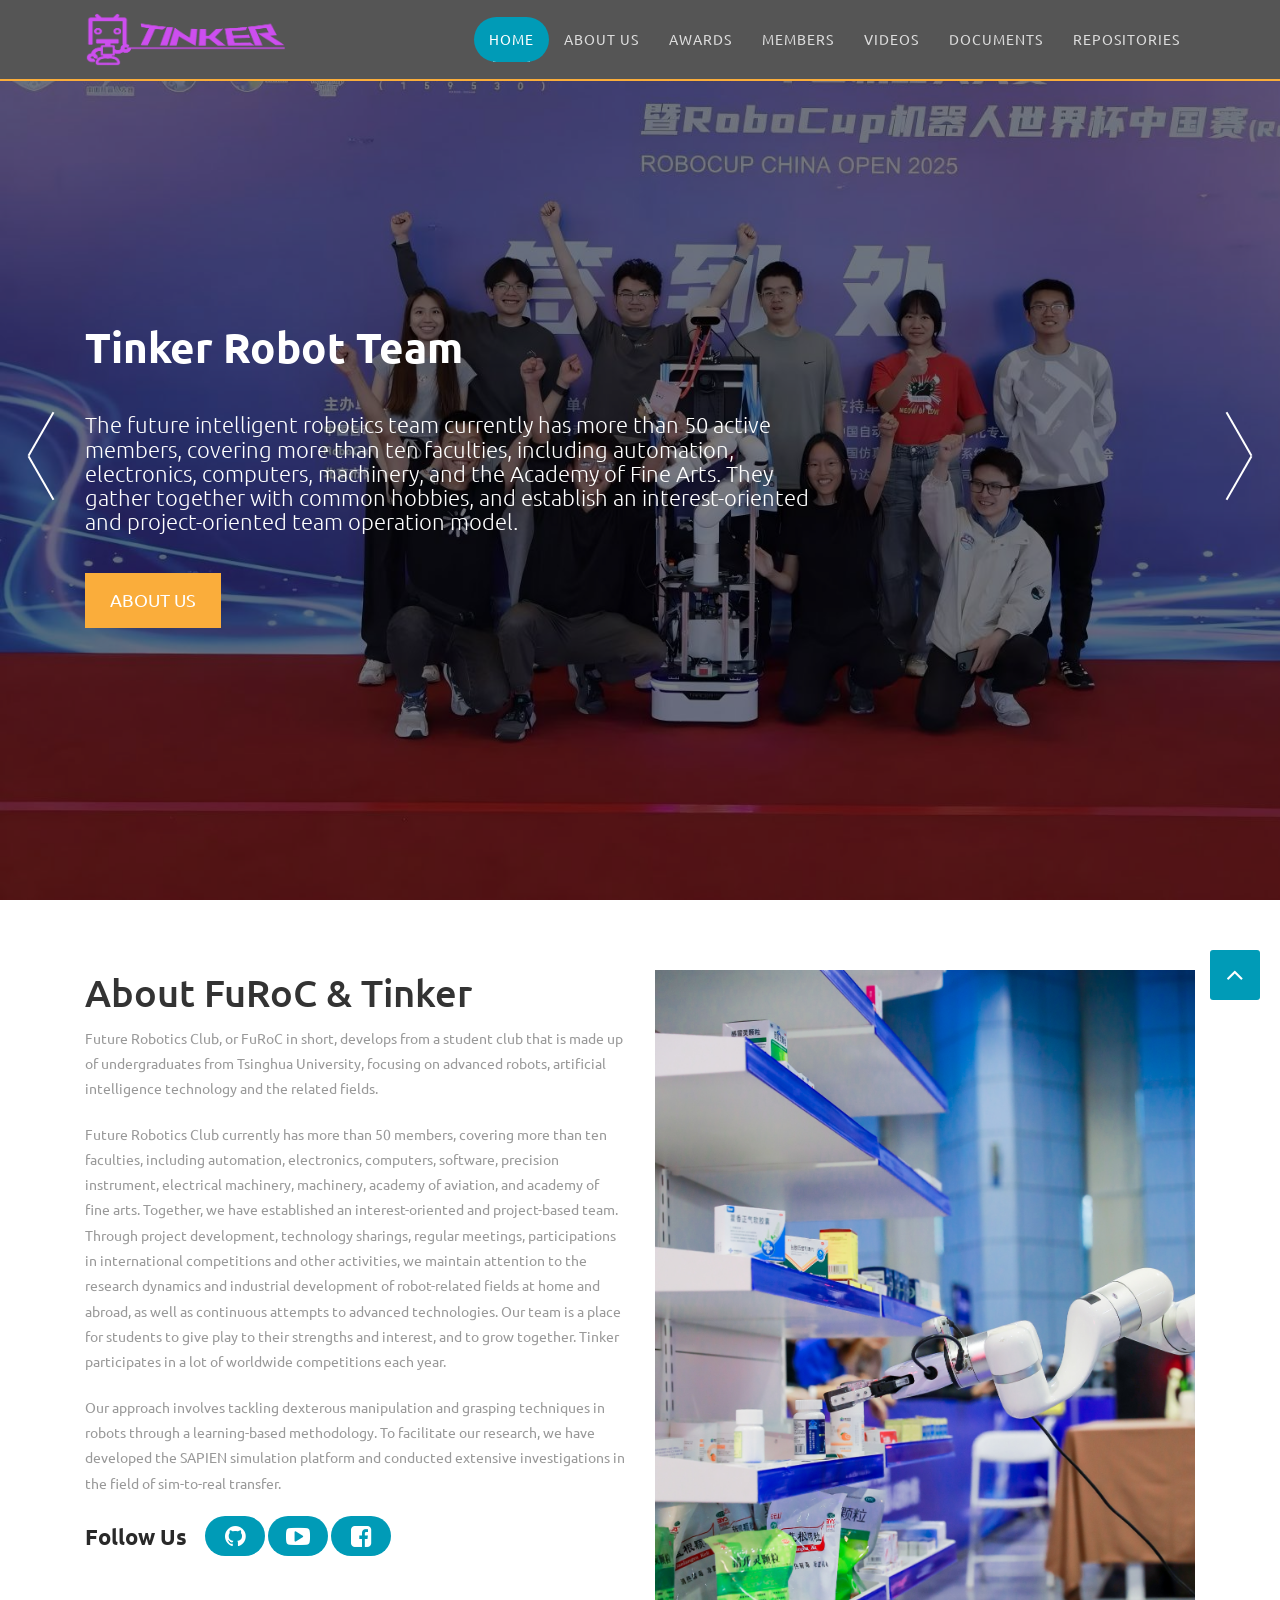
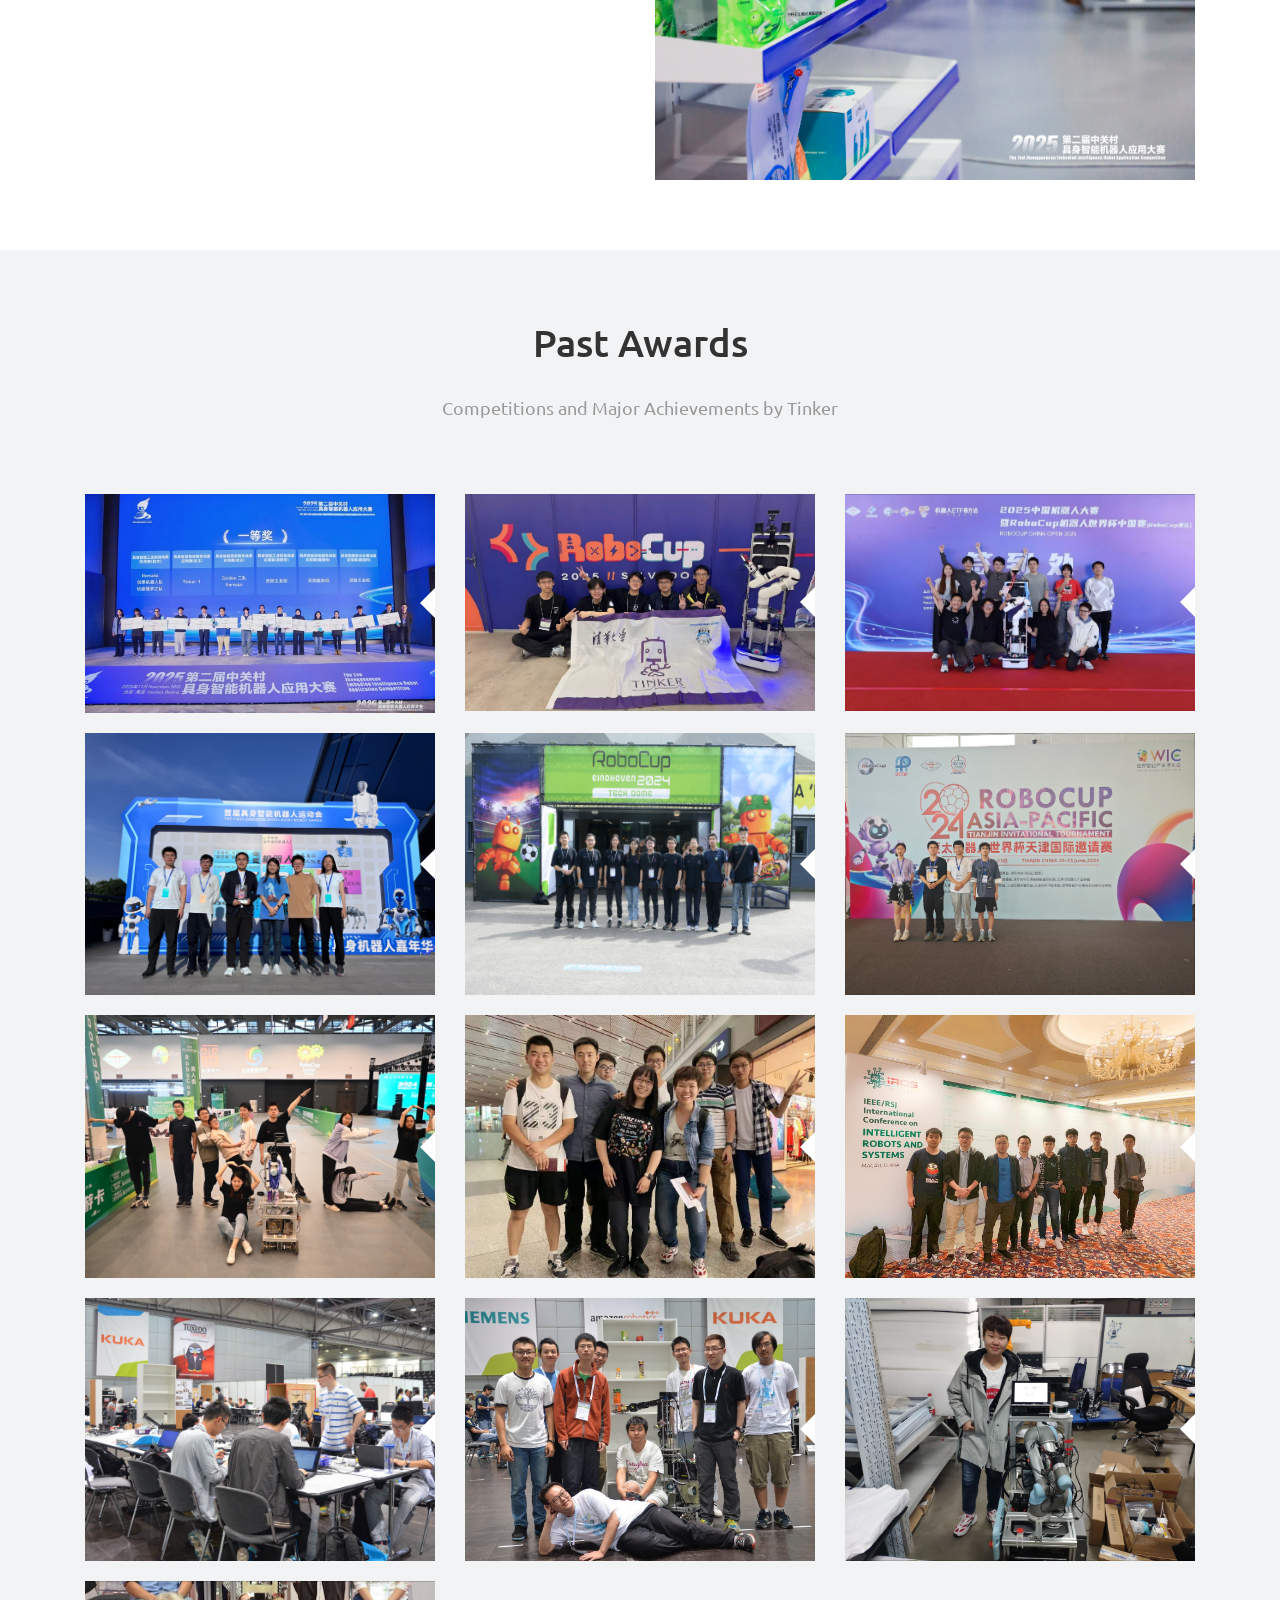
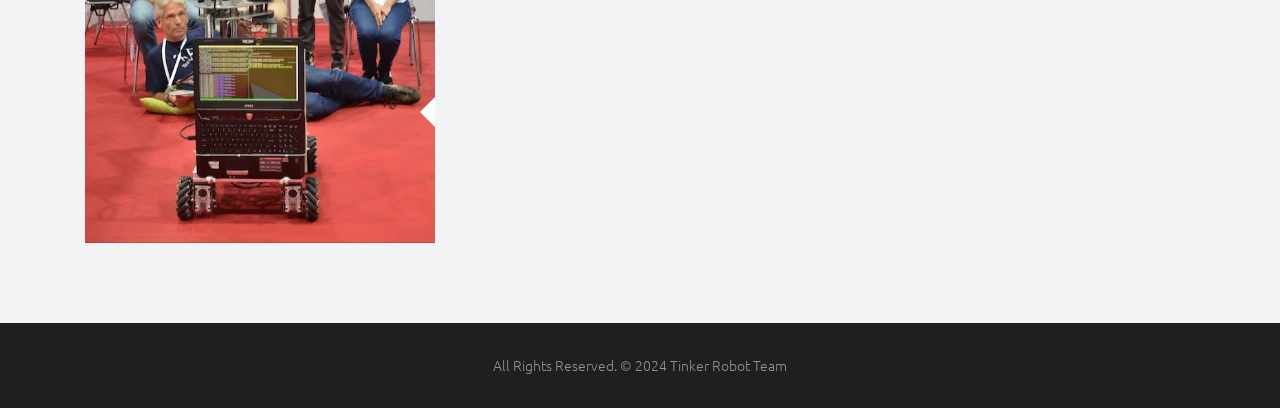
==== commit 459a4c97: "Merge branch 'ancestral-pages' of github.com:yuchiao0222/tinkerfuroc.github.io into ancestral-pages" ====
--- a/index.html
+++ b/index.html
@@ -81,7 +81,7 @@
                     <div class="dropdown-content">
                         <a href="https://github.com/tinkerfuroc">Homepage</a>
                         <a href="https://github.com/tinkerfuroc/tk25_decision/tree/dev-groceries">Behavior Tree</a>
-                        <a href="https://github.com/tinkerfuroc/tk25_vision_train">Train Segmentation</a>
+                        <a href="https://github.com/tinkerfuroc/tk25_vision_train">TrainSegmentation</a>
                         <a href="https://github.com/tinkerfuroc/tk26_vision">Vision</a>
                         <a href="https://github.com/tinkerfuroc/Tinker_gazebo_ros2_simulation">Simulation(Gazebo)</a>
                         <a href="https://github.com/tinkerfuroc/Tinker_sapien_simulation">Simulation(SAPIEN)</a>
@@ -210,6 +210,7 @@
                         <h3>Zhongguancun Embodied AI Competition</h3>
                         <p>17-18 November 2025</p>
                         <p>Beijing |China</p>
+                        <br>
                         <p>First Prize</p>
                     </figcaption>
                     <i class="ion-ios-home-outline"></i>
@@ -421,4 +422,3 @@
 
 
 
-
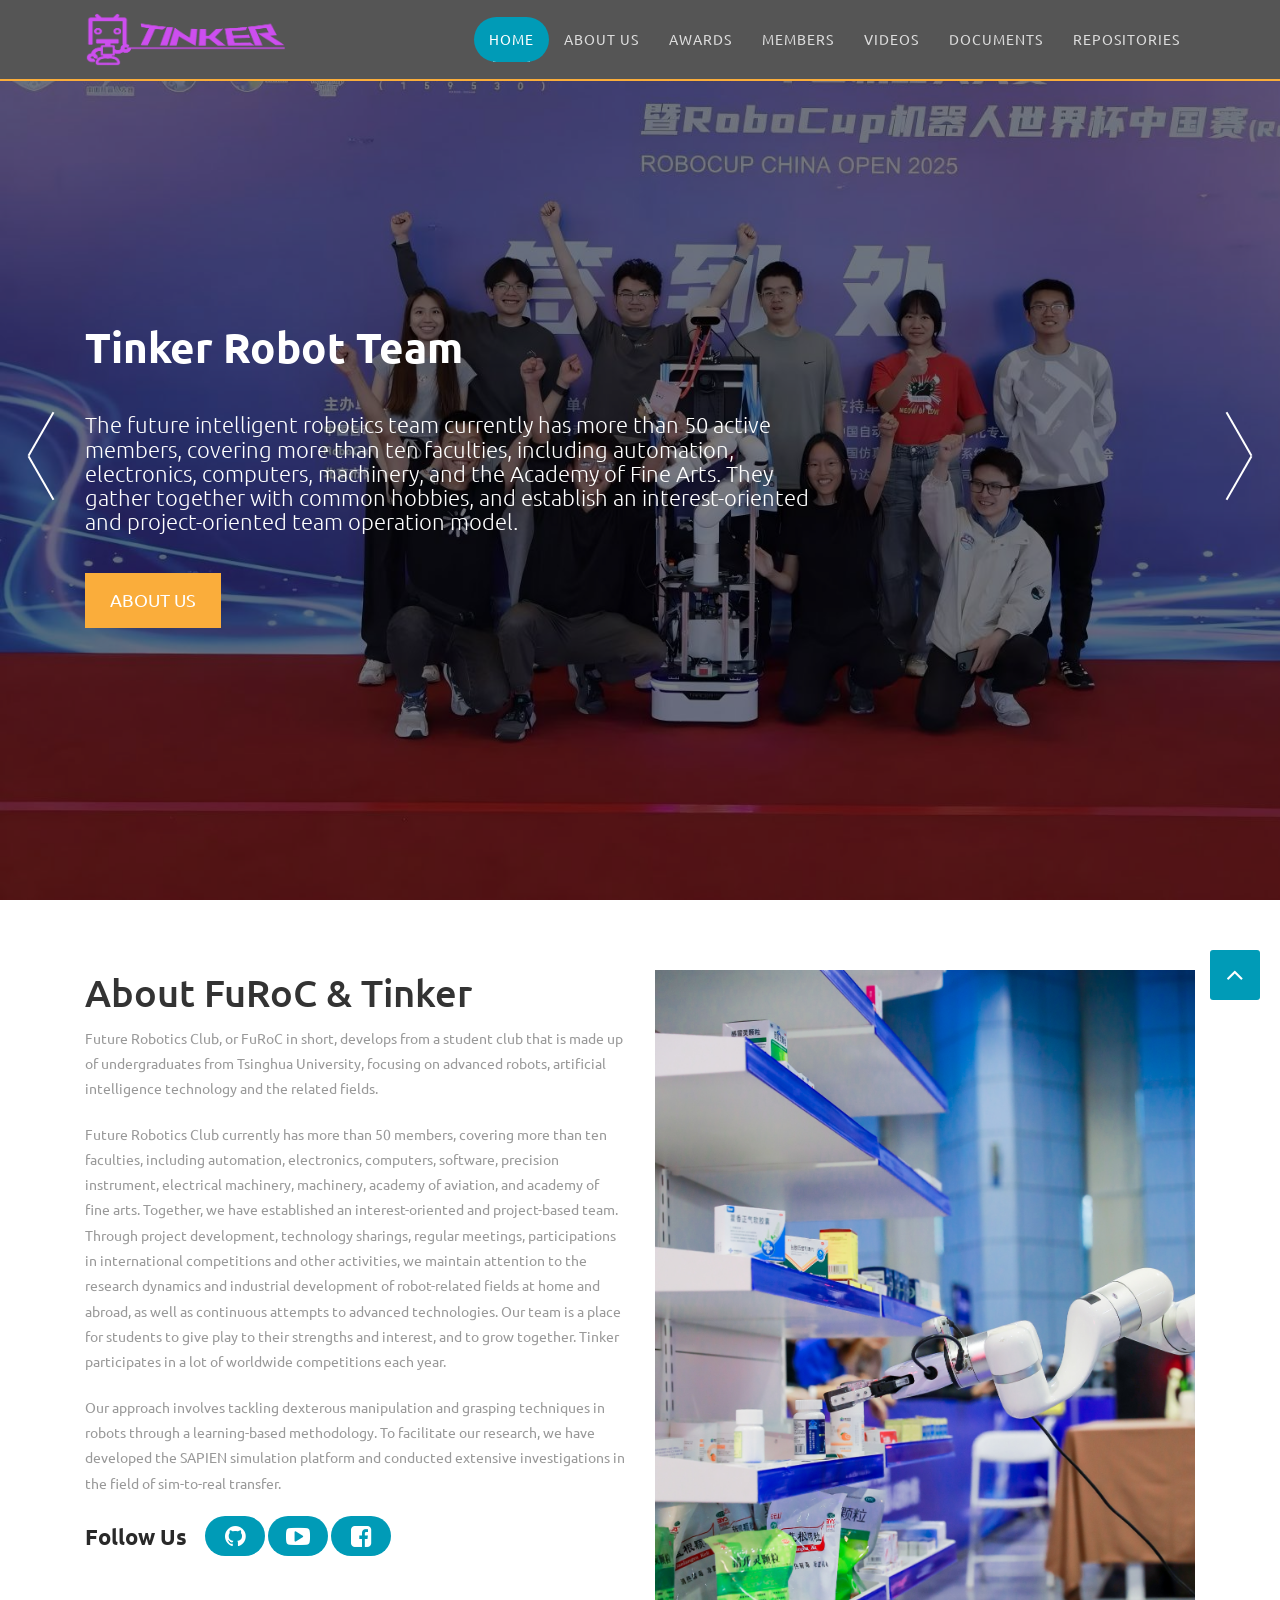
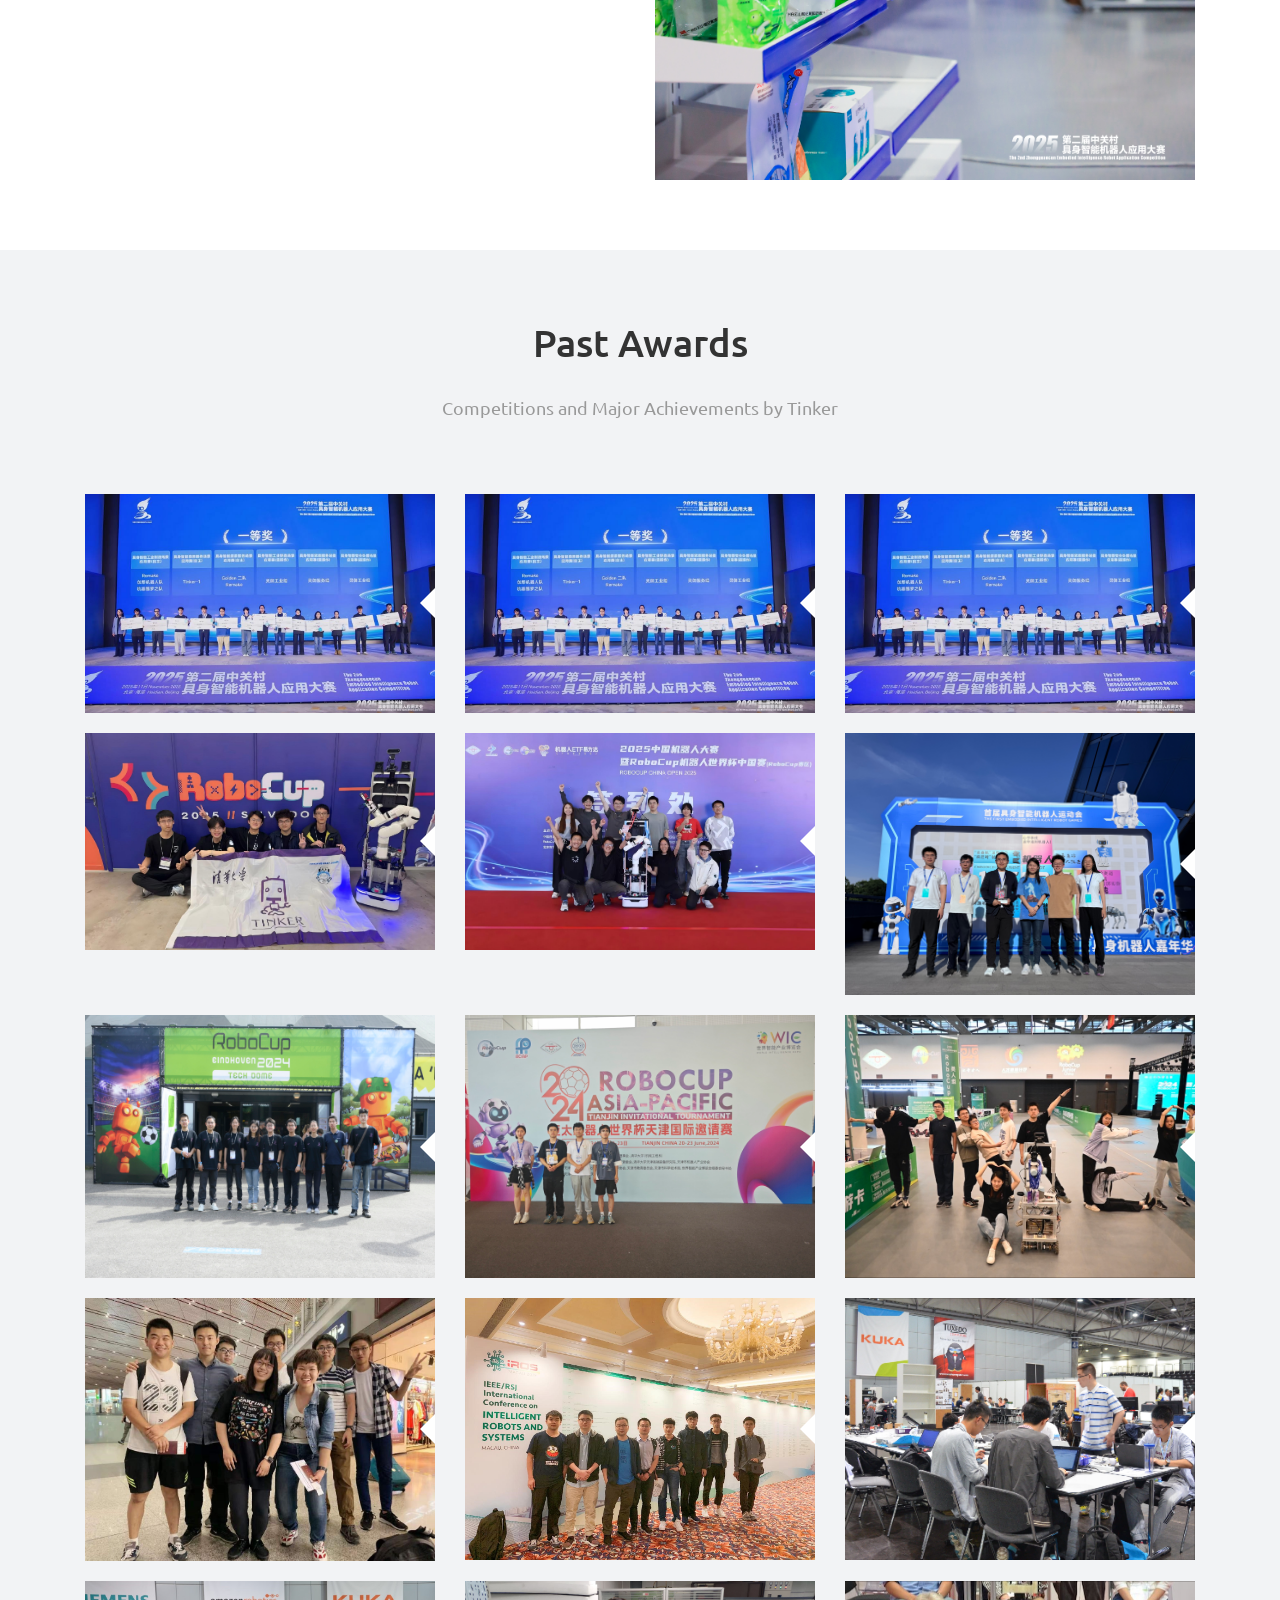
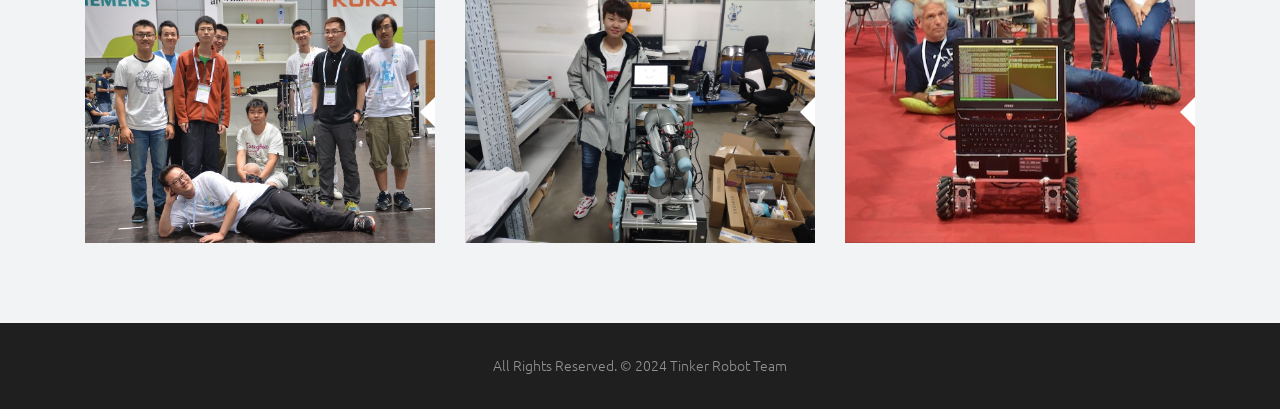
==== commit bcb12245: "Update awards" ====
--- a/index.html
+++ b/index.html
@@ -81,7 +81,7 @@
                     <div class="dropdown-content">
                         <a href="https://github.com/tinkerfuroc">Homepage</a>
                         <a href="https://github.com/tinkerfuroc/tk25_decision/tree/dev-groceries">Behavior Tree</a>
-                        <a href="https://github.com/tinkerfuroc/tk25_vision_train">TrainSegmentation</a>
+                        <a href="https://github.com/tinkerfuroc/tk25_vision_train">Train Segmentation</a>
                         <a href="https://github.com/tinkerfuroc/tk26_vision">Vision</a>
                         <a href="https://github.com/tinkerfuroc/Tinker_gazebo_ros2_simulation">Simulation(Gazebo)</a>
                         <a href="https://github.com/tinkerfuroc/Tinker_sapien_simulation">Simulation(SAPIEN)</a>
@@ -207,10 +207,35 @@
                 <figure class="snip1401">
                     <img src="images/compressed/Zhongguancun2025.jpg" alt="" />
                     <figcaption>
+                        <h3>RoboCup@home 2026</h3>
+                        <p>1-6 July 2026</p>
+                        <p>Incheon |Korea</p>
+                        <p>Rank 11</p>
+                    </figcaption>
+                    <i class="ion-ios-home-outline"></i>
+                    <a href="https://www.leaderobot.com/news/6719" target="_blank"></a>
+                </figure>
+                </div>
+                <div class="col-md-4 col-sm-6 col-lg-4">
+                <figure class="snip1401">
+                    <img src="images/compressed/Zhongguancun2025.jpg" alt="" />
+                    <figcaption>
+                        <h3>RoboCup@Home China 2026</h3>
+                        <p>1-4 May 2026</p>
+                        <p>Beijing |China</p>
+                        <p>First Prize</p>
+                    </figcaption>
+                    <i class="ion-ios-home-outline"></i>
+                    <a href="https://www.leaderobot.com/news/6719" target="_blank"></a>
+                </figure>
+                </div>
+                <div class="col-md-4 col-sm-6 col-lg-4">
+                <figure class="snip1401">
+                    <img src="images/compressed/Zhongguancun2025.jpg" alt="" />
+                    <figcaption>
                         <h3>Zhongguancun Embodied AI Competition</h3>
                         <p>17-18 November 2025</p>
                         <p>Beijing |China</p>
-                        <br>
                         <p>First Prize</p>
                     </figcaption>
                     <i class="ion-ios-home-outline"></i>
@@ -422,3 +447,4 @@
 
 
 
+
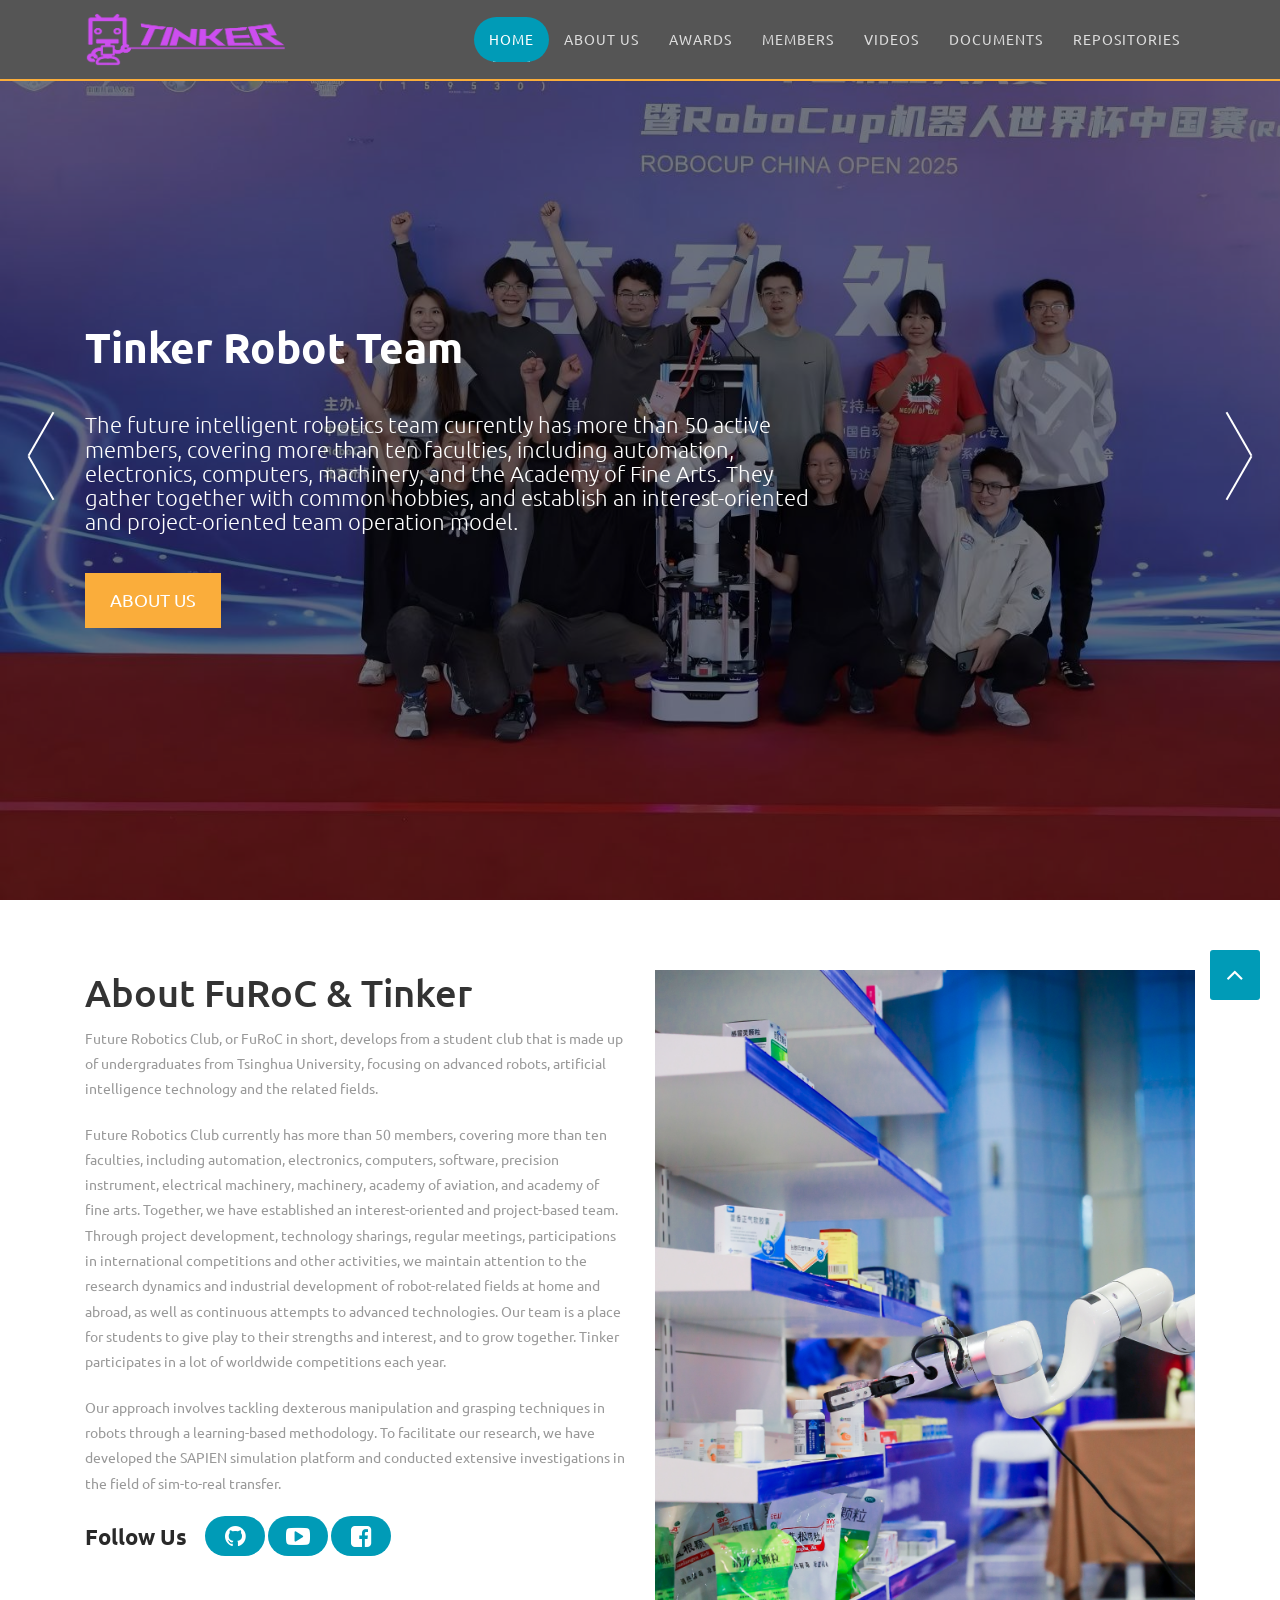
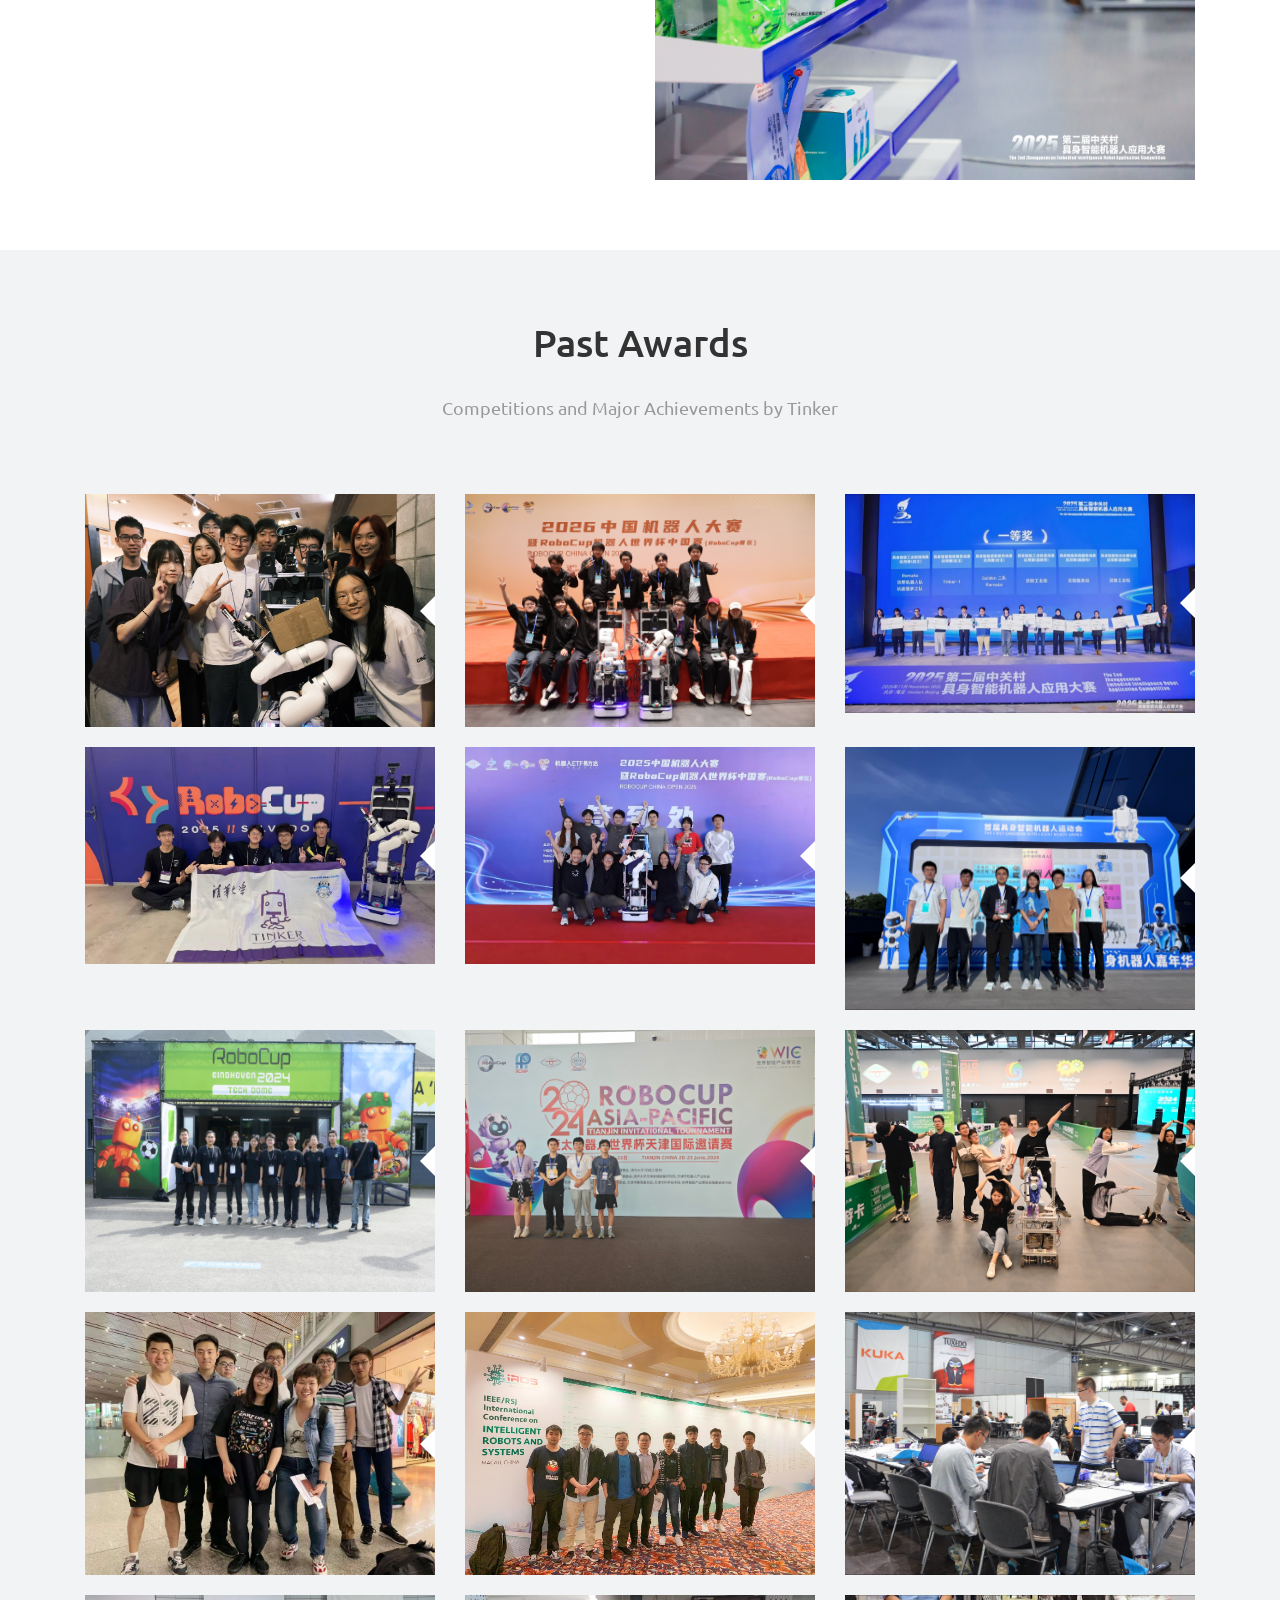
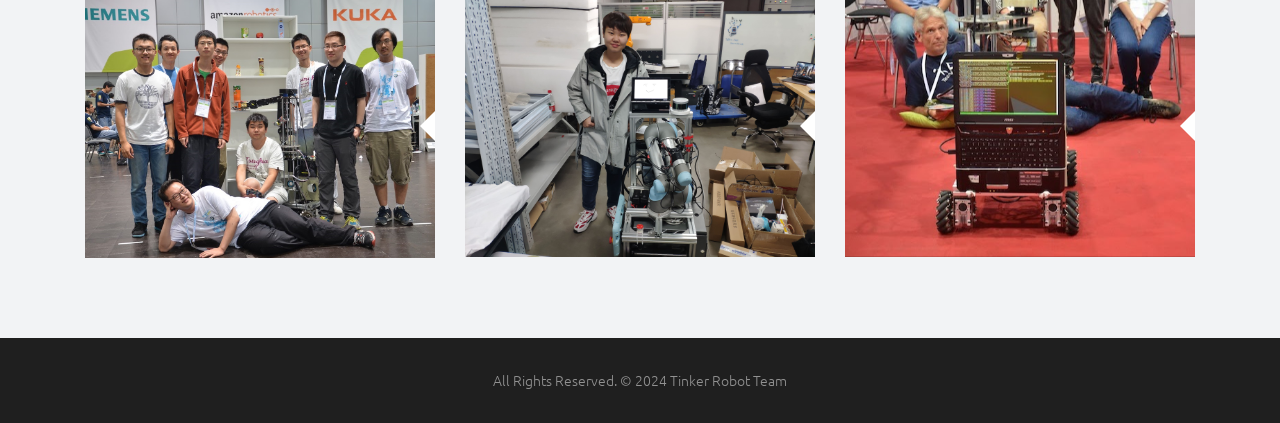
==== commit 040ea0a6: "Update index.html" ====
--- a/index.html
+++ b/index.html
@@ -205,7 +205,7 @@
             <div class="row">
                 <div class="col-md-4 col-sm-6 col-lg-4">
                 <figure class="snip1401">
-                    <img src="images/compressed/Zhongguancun2025.jpg" alt="" />
+                    <img src="images/compressed/RoboCup@Home2026.jpg" alt="" />
                     <figcaption>
                         <h3>RoboCup@home 2026</h3>
                         <p>1-6 July 2026</p>
@@ -218,7 +218,7 @@
                 </div>
                 <div class="col-md-4 col-sm-6 col-lg-4">
                 <figure class="snip1401">
-                    <img src="images/compressed/Zhongguancun2025.jpg" alt="" />
+                    <img src="images/compressed/RoboCup@HomeChina2026.jpg" alt="" />
                     <figcaption>
                         <h3>RoboCup@Home China 2026</h3>
                         <p>1-4 May 2026</p>
